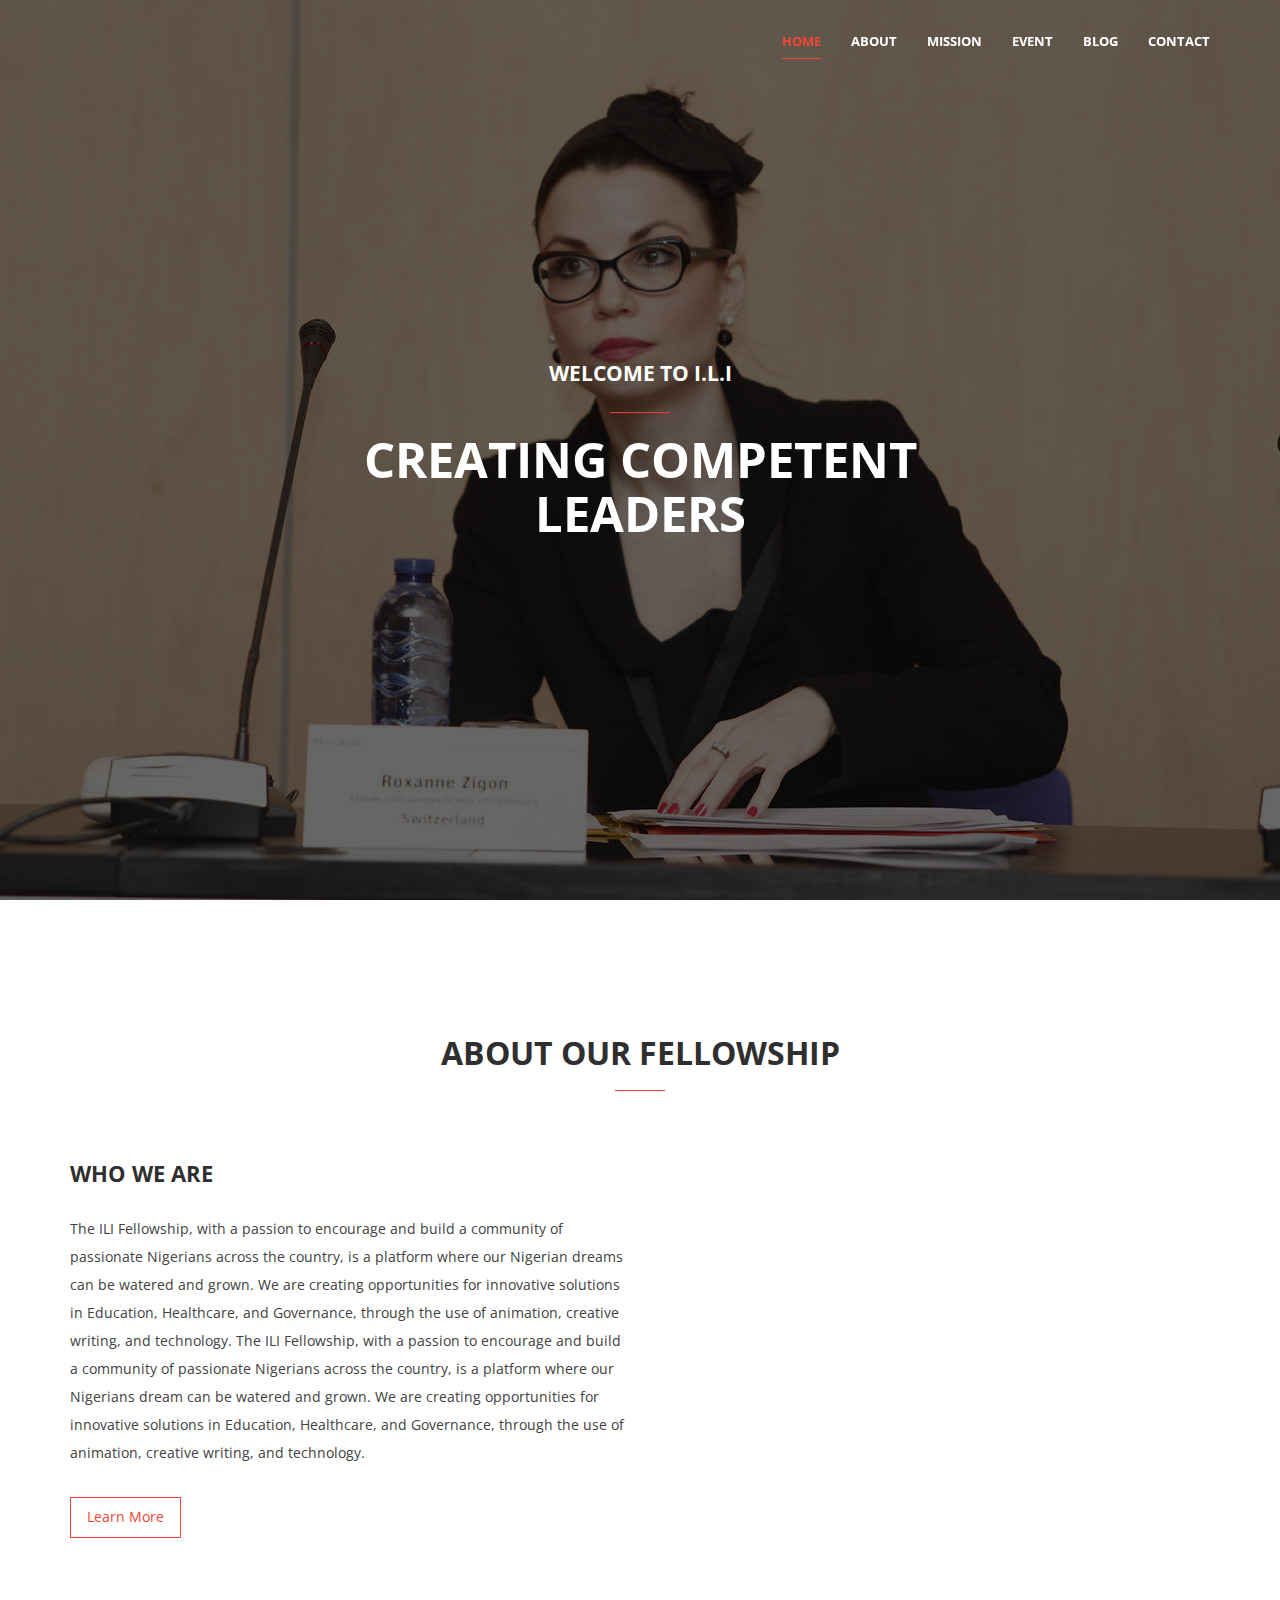
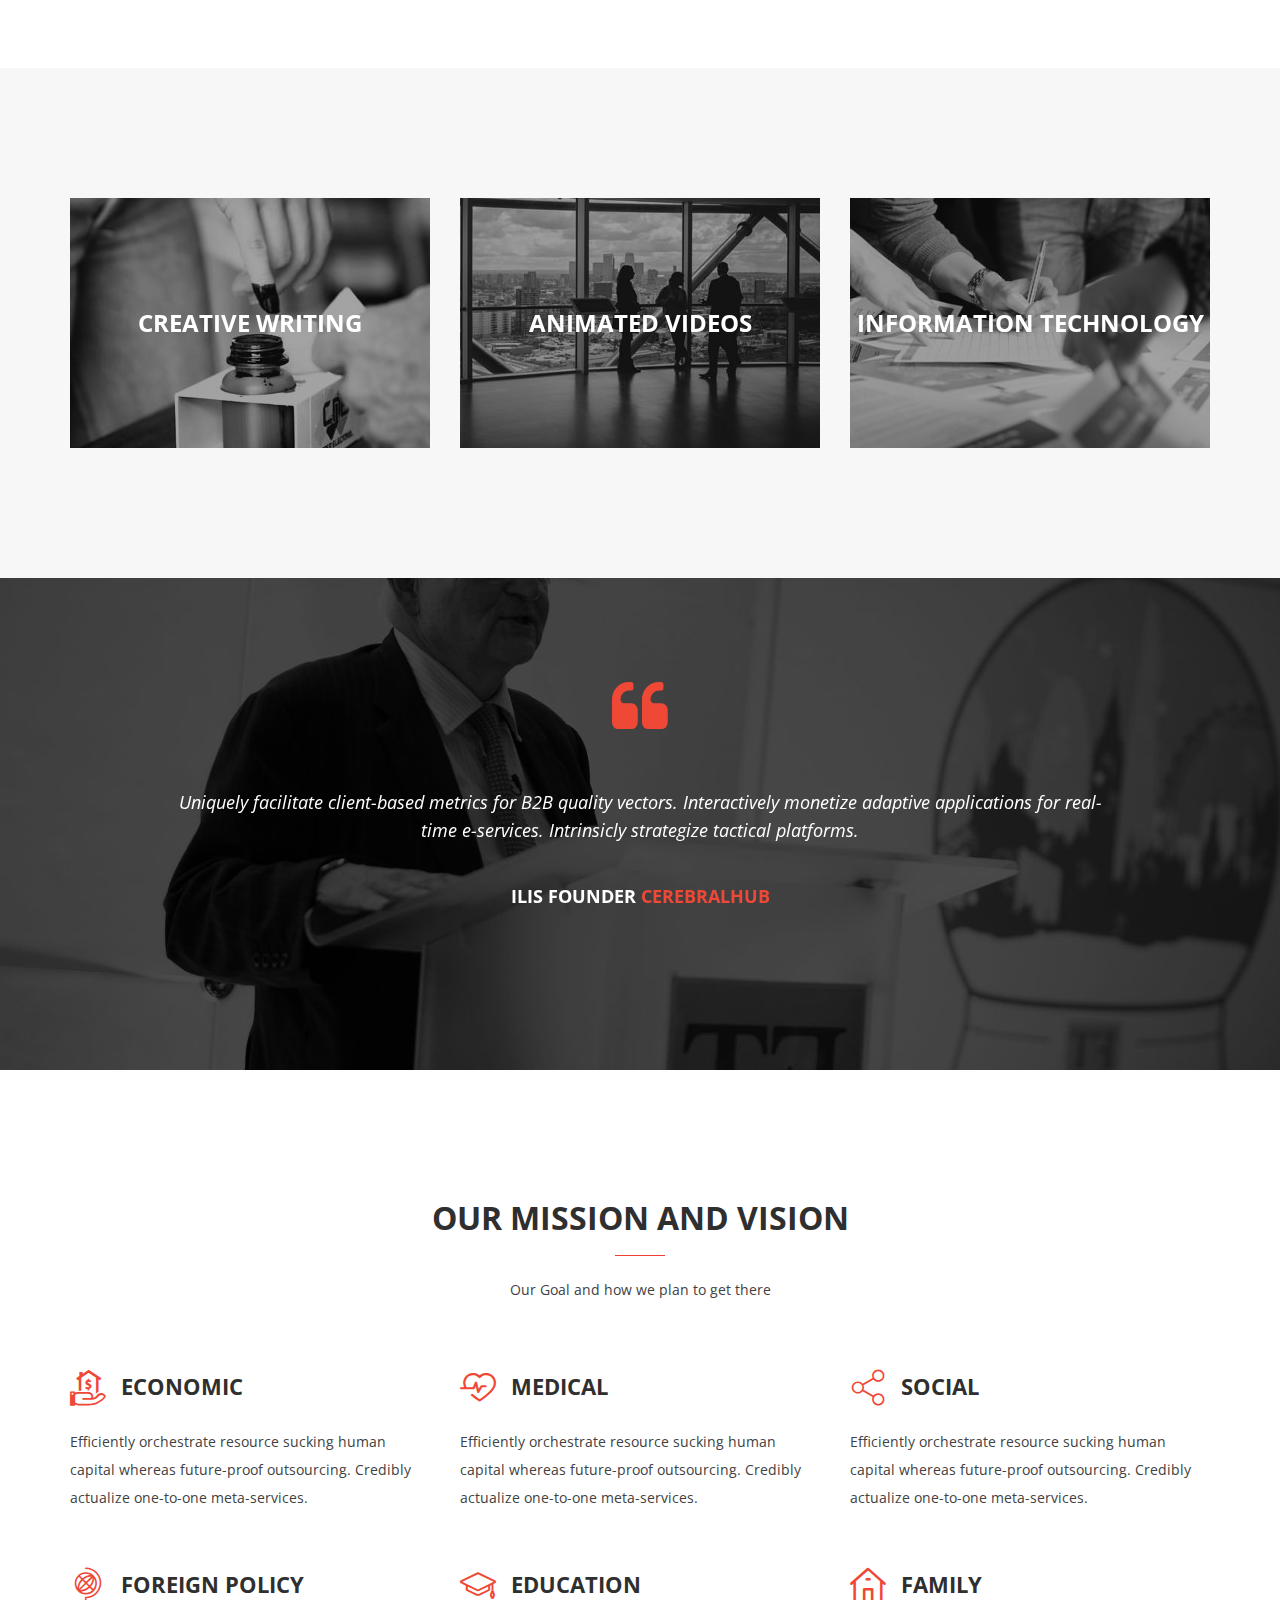
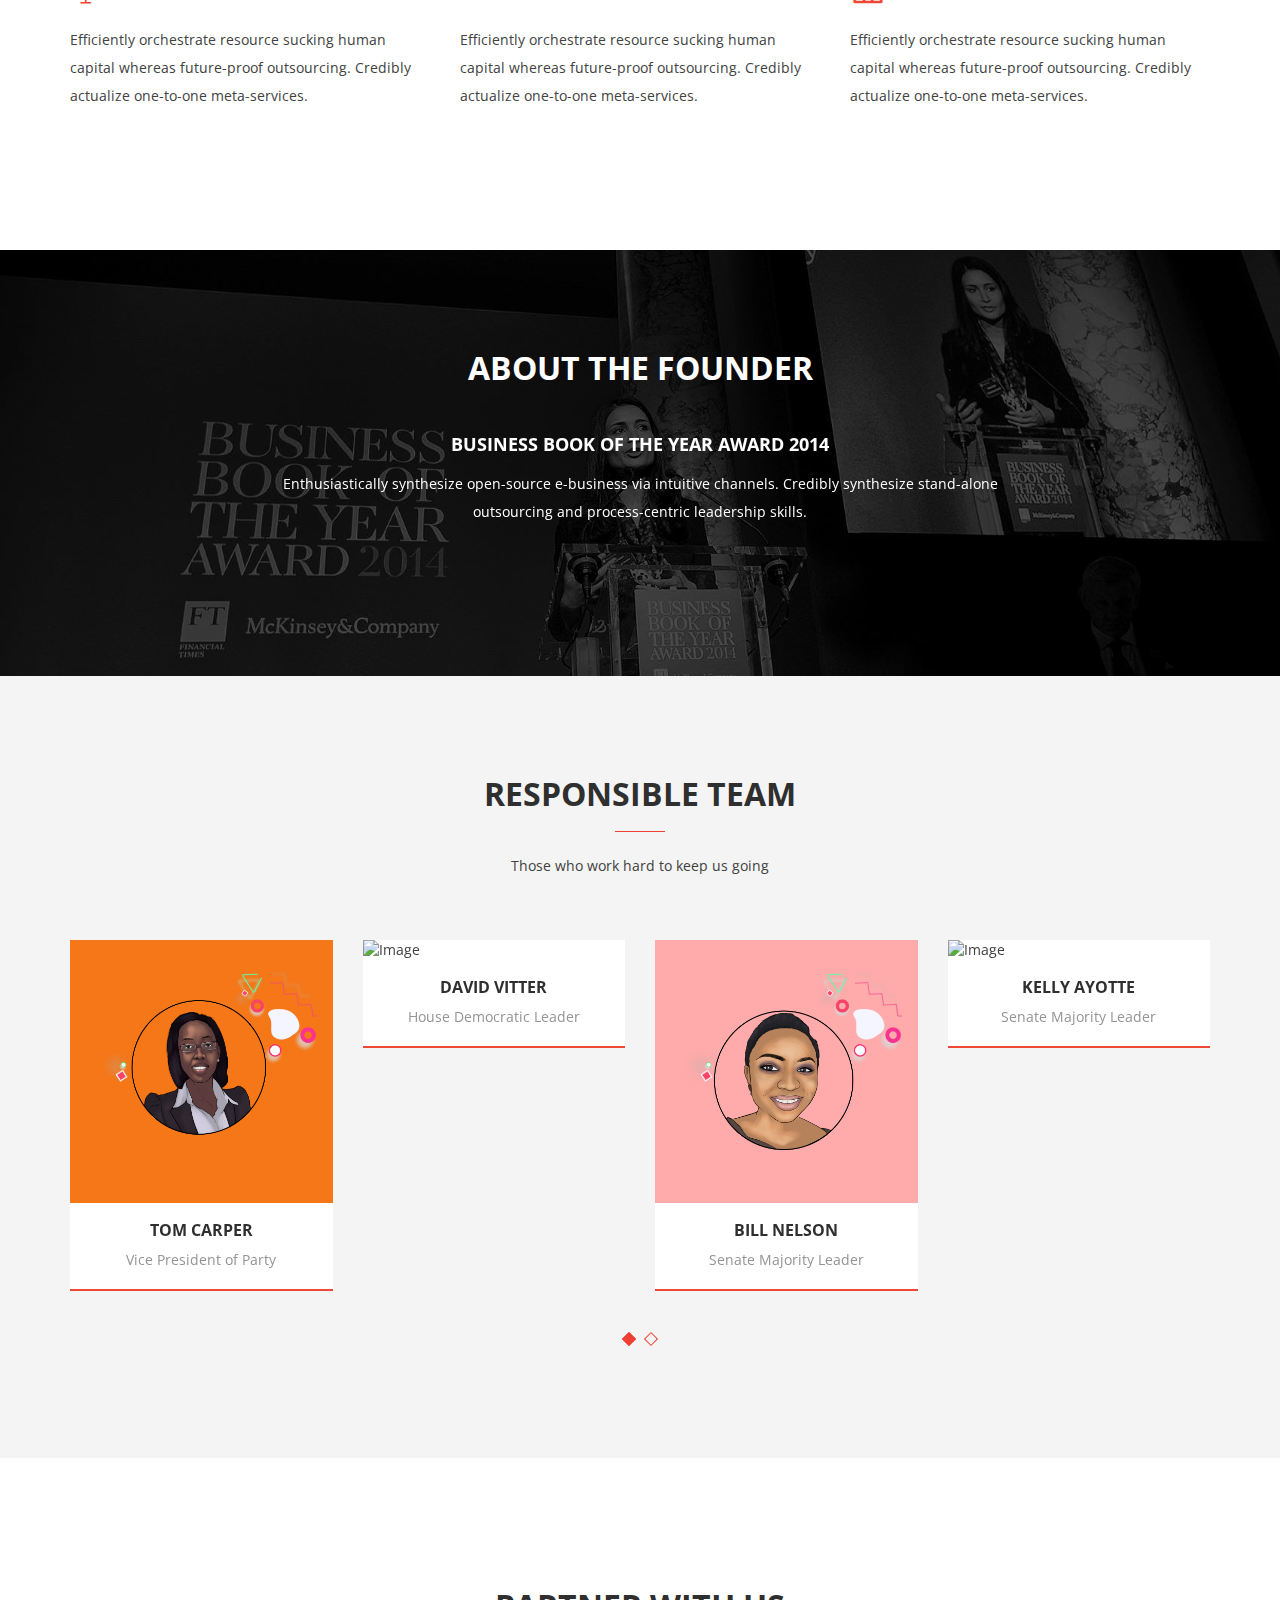
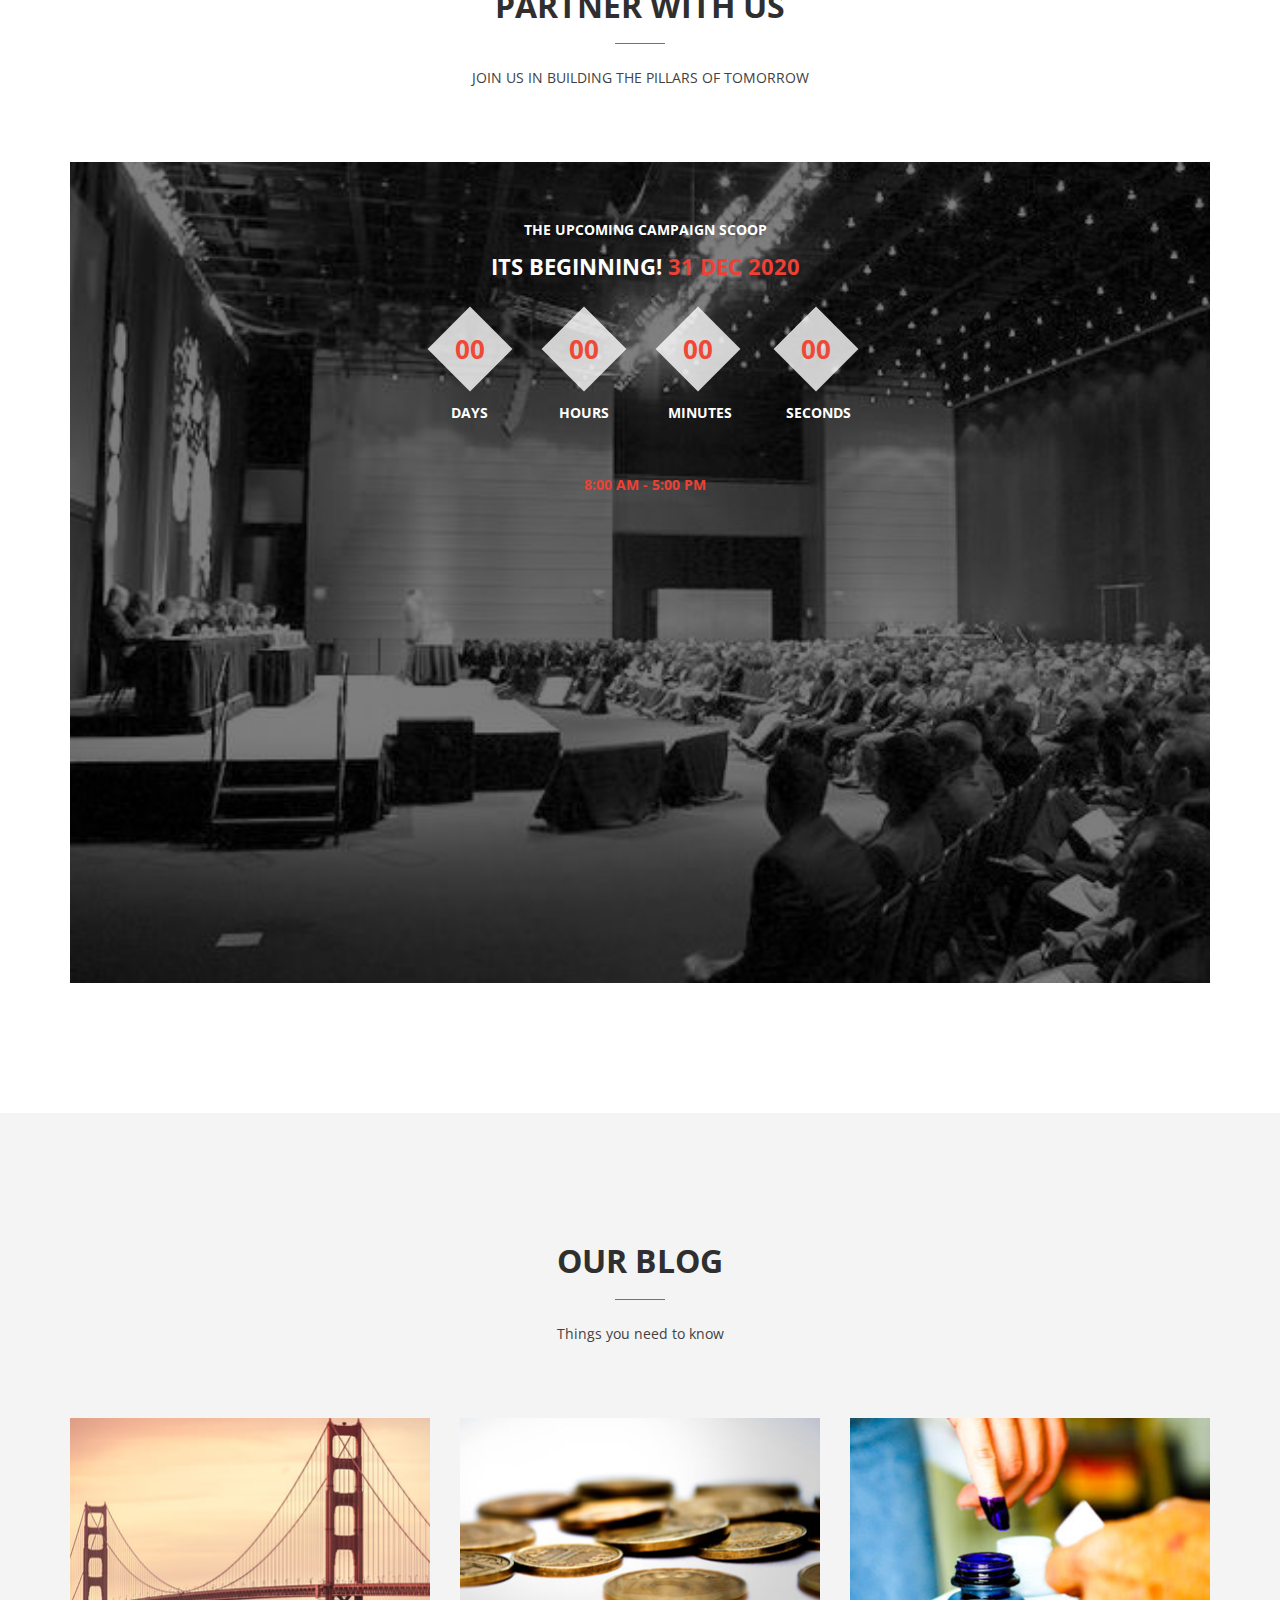
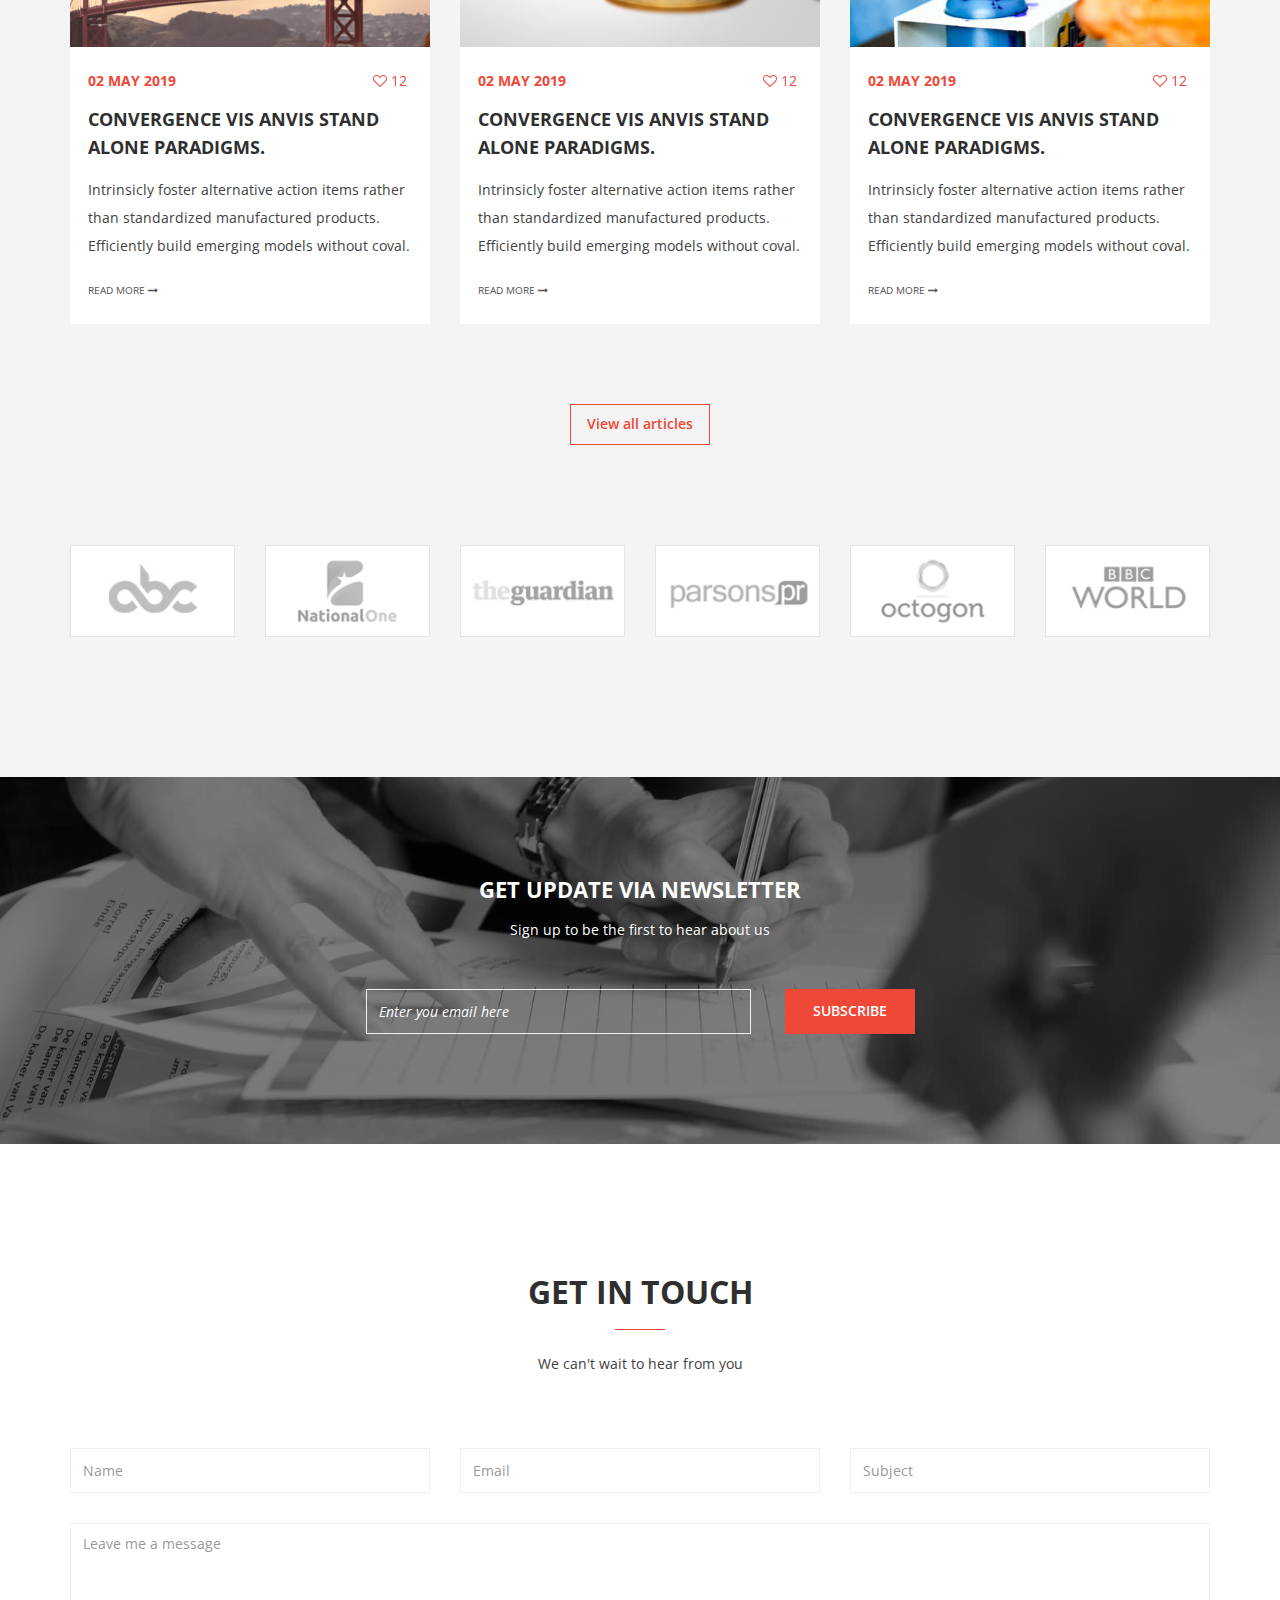
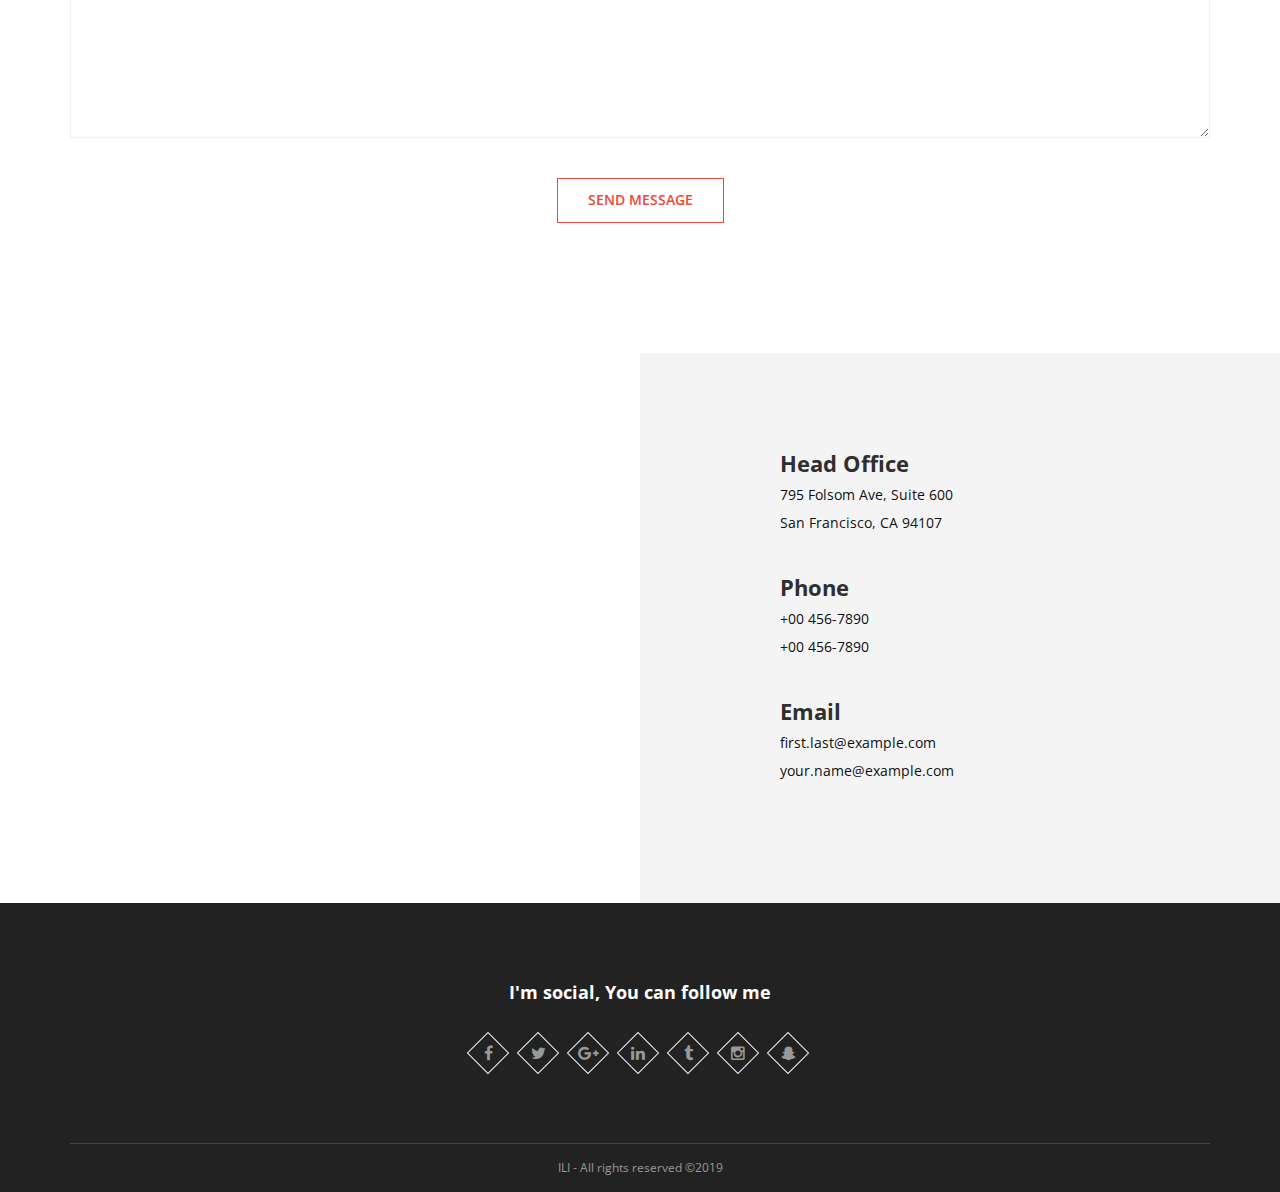
==== index.html @ 635f9554 "for real" ====
<!DOCTYPE html>
<html lang="en">


<meta http-equiv="content-type" content="text/html;charset=UTF-8" />


<head>
	<meta charset="utf-8">
	<meta http-equiv="X-UA-Compatible" content="IE=edge">
	<meta name="viewport" content="width=device-width, initial-scale=1">
	<meta name="description" content="Nominee is a unique and professionally done html template that will be suitable for any nonprofit organization, such as charity, political campaign etc">
	<meta name="keywords" content="biography, campaign, candidate, charity, debate, donations, democrat, donation, elections, events political, politician, republican, selections, volunteer, voters">
	<meta name="author" content="trendytheme.net">
	<title>ILI FELLOW</title>

	<link rel="shortcut icon" href="assets/images/ico/favicon.png">

	<link rel="apple-touch-icon-precomposed icon" sizes="144x144" href="assets/images/ico/apple-touch-icon-144-precomposed.png">
	<link rel="apple-touch-icon-precomposed icon" sizes="114x114" href="assets/images/ico/apple-touch-icon-114-precomposed.png">
	<link rel="apple-touch-icon-precomposed icon" sizes="72x72" href="assets/images/ico/apple-touch-icon-72-precomposed.png">
	<link rel="apple-touch-icon-precomposed icon" href="assets/images/ico/apple-touch-icon-57-precomposed.png">

	<link href="https://fonts.googleapis.com/css?family=Open+Sans:400italic,400,300,600,700" rel='stylesheet' type='text/css'>

	<link href="assets/fonts/fontAwesome/css/font-awesome.min.css" rel="stylesheet">

	<link href="assets/fonts/flaticon/flaticon.css" rel="stylesheet">

	<link href="assets/magnific/magnific-popup.css" rel="stylesheet">

	<link href="assets/owl.carousel/assets/owl.carousel.css" rel="stylesheet">
	<link href="assets/owl.carousel/assets/owl.theme.min.css" rel="stylesheet">

	<link href="assets/bootstrap/css/bootstrap.min.css" rel="stylesheet">

	<link href="assets/css/style.css" rel="stylesheet">
	<link href="assets/css/responsive.css" rel="stylesheet">


	<!--[if lt IE 9]>
      <script src="https://oss.maxcdn.com/html5shiv/3.7.2/html5shiv.min.js"></script>
      <script src="https://oss.maxcdn.com/respond/1.4.2/respond.min.js"></script>
    <![endif]-->
</head>

<body data-spy="scroll" data-target=".navbar-fixed-top">
	<nav class="navbar navbar-default navbar-fixed-top">
		<div class="container">

			<div class="navbar-header">
				<button type="button" class="navbar-toggle collapsed" data-toggle="collapse" data-target="#bs-example-navbar-collapse-1">
<span class="sr-only">Toggle navigation</span>
<span class="icon-bar"></span>
<span class="icon-bar"></span>
<span class="icon-bar"></span>
</button>
				<a class="navbar-brand" href="index.html"><img src="assets/" alt=""></a>
			</div>

			<div class="collapse navbar-collapse" id="bs-example-navbar-collapse-1">
				<ul class="nav navbar-nav navbar-right">
					<li class="active"><a class="page-scroll" href="#home">Home</a></li>
					<li><a class="page-scroll" href="#about">About</a></li>
					<li><a class="page-scroll" href="#mission">Mission</a></li>
<!--
					<li><a class="page-scroll" href="#story">Stories</a></li>
					<li><a class="page-scroll" href="#ability">Abilities</a></li>
-->
<!--					<li><a class="page-scroll" href="#reformation">Reformation</a></li>-->
					<li><a class="page-scroll" href="#event">Event</a></li>
					<li><a class="page-scroll" href="#press">Blog</a></li>
					<li><a class="page-scroll" href="#contact">Contact</a></li>
				</ul>
			</div>
		</div>
	</nav>
	<section id="home" class="home-section parallax-banner tt-fullHeight" data-stellar-background-ratio="0.2">
		<div class="intro">
			<span class="intro-sub">Welcome to<span class="clored-text"><span> I.L.I</span></span>
			</span>
			<hr class="colored">
			<h1>Creating Competent<br>leaders</h1>
		</div>
	</section>

	<section id="about" class="about-section">
		<div class="container">
			<div class="section-intro text-center">
				<h2>About Our Fellowship</h2>
				<hr class="colored">
			</div>
			<div class="row">
				<div class="col-md-6">
					<div class="profile-overview">
						<h3>Who We Are</h3>
						<p>The ILI Fellowship, with a passion to encourage and build a community of passionate Nigerians across the country, is a platform where our Nigerian dreams can be watered and grown. We are creating opportunities for innovative solutions in Education, Healthcare, and Governance, through the use of animation, creative writing, and technology. The ILI Fellowship, with a passion to encourage and build a community of passionate Nigerians across the country, is a platform where our Nigerians dream can be watered and grown. We are creating opportunities for innovative solutions in Education, Healthcare, and Governance, through the use of animation, creative writing, and technology.</p>
					</div>
					<div class="lodemore">
						<a href="#" class="btn btn-primary btn-lg">Learn More</a>
					</div>
				</div>
				<div class="col-md-6">
					<div class="video-wrap">
						<iframe src="https://player.vimeo.com/video/23534361?title=0&amp;byline=0&amp;portrait=0"></iframe>
					</div>
				</div>
			</div>
		</div>
	</section>


	<section class="spotlight-section">
		<div class="container">
			<div class="row">
				<div class="col-sm-6 col-md-4">
					<figure class="tt-effect">
						<img src="assets/images/promo/promo-bg-1.jpg" alt="Image">
						<figcaption>
							<h2>Creative Writing</h2>
							<div class="content">
								<p> Rapidiously integrate plug-and-play channels rather than cost effective ideas.</p>
								<a class="btn btn-default" href="#">Learn more</a>
							</div>
						</figcaption>
					</figure>
				</div>
				<div class="col-sm-6 col-md-4">
					<figure class="tt-effect">
						<img src="assets/images/promo/promo-bg-2.jpg" alt="Image">
						<figcaption>
							<h2>Animated Videos</h2>
							<div class="content">
								<p> Rapidiously integrate plug-and-play channels rather than cost effective ideas.</p>
								<a class="btn btn-default" href="#">Learn more</a>
							</div>
						</figcaption>
					</figure>
				</div>
				<div class="col-sm-6 col-md-4">
					<figure class="tt-effect">
						<img src="assets/images/promo/promo-bg-3.jpg" alt="Image">
						<figcaption>
							<h2>Information Technology</h2>
							<div class="content">
								<p> Rapidiously integrate plug-and-play channels rather than cost effective ideas.</p>
								<a class="btn btn-default" href="#">Learn more</a>
							</div>
						</figcaption>
					</figure>
				</div>
			</div>
		</div>
	</section>


	<section class="testimonial-section" data-stellar-background-ratio="0.5">
		<div class="testimonial-overlay">
			<div class="container">
				<div id="testimonialCarousel" class="carousel slide" data-ride="carousel">

					<div class="carousel-inner" role="listbox">
						<div class="item active">
							<div class="row">
								<div class="col-md-10 col-md-offset-1">
									<blockquote>
										<i class="fa fa-quote-left"></i>
										<p>Uniquely facilitate client-based metrics for B2B quality vectors. Interactively monetize adaptive applications for real-time e-services. Intrinsicly strategize tactical platforms.</p>
										<footer>ilis founder <cite title="Source Title">CEREBRALHUB</cite></footer>
									</blockquote>
								</div>
							</div>
						</div>
					</div>
				</div>
			</div>
		</div>
	</section>


	<section id="mission" class="mission-section">
		<div class="container">
			<div class="section-intro text-center">
				<h2>Our mission and vision </h2>
				<hr class="colored">
				<p>Our Goal and how we plan to get there</p>
			</div>
			<div class="row mb-50">
				<div class="col-sm-4">
					<div class="mission-promo clearfix">
						<i class="flaticon-house121"></i>
						<h3>Economic</h3>
						<p>Efficiently orchestrate resource sucking human capital whereas future-proof outsourcing. Credibly actualize one-to-one meta-services.</p>
					</div>
				</div>
				<div class="col-sm-4">
					<div class="mission-promo clearfix">
						<i class="flaticon-lifeline5"></i>
						<h3>Medical</h3>
						<p>Efficiently orchestrate resource sucking human capital whereas future-proof outsourcing. Credibly actualize one-to-one meta-services.</p>
					</div>
				</div>
				<div class="col-sm-4">
					<div class="mission-promo clearfix">
						<i class="flaticon-share11"></i>
						<h3>Social</h3>
						<p>Efficiently orchestrate resource sucking human capital whereas future-proof outsourcing. Credibly actualize one-to-one meta-services.</p>
					</div>
				</div>
			</div>
			<div class="row">
				<div class="col-sm-4">
					<div class="mission-promo clearfix">
						<i class="flaticon-earth206"></i>
						<h3>foreign policy</h3>
						<p>Efficiently orchestrate resource sucking human capital whereas future-proof outsourcing. Credibly actualize one-to-one meta-services.</p>
					</div>
				</div>
				<div class="col-sm-4">
					<div class="mission-promo clearfix">
						<i class="flaticon-graduate37"></i>
						<h3>education</h3>
						<p>Efficiently orchestrate resource sucking human capital whereas future-proof outsourcing. Credibly actualize one-to-one meta-services.</p>
					</div>
				</div>
				<div class="col-sm-4">
					<div class="mission-promo clearfix">
						<i class="flaticon-home166"></i>
						<h3>family</h3>
						<p>Efficiently orchestrate resource sucking human capital whereas future-proof outsourcing. Credibly actualize one-to-one meta-services.</p>
					</div>
				</div>
			</div>
		</div>
	</section>


<!--
	<section class="fact-section" data-stellar-background-ratio="0.5">
		<div class="fact-overlay">
			<div class="container">
				<div class="row text-center">
					<div class="col-xs-6 col-sm-3 counter-wrapper">
						<span class="icon"><i class="flaticon-businessman20"></i></span>
						<span class="timer">6611</span>
						<span class="description">volontaires</span>
					</div>
					<div class="col-xs-6 col-sm-3 counter-wrapper">
						<span class="icon"><i class="flaticon-hand132"></i></span>
						<span class="timer">2115</span>
						<span class="description">Donators</span>
					</div>
					<div class="col-xs-6 col-sm-3 counter-wrapper">
						<span class="icon"><i class="flaticon-male75"></i></span>
						<span class="timer">151</span>
						<span class="description">members</span>
					</div>
					<div class="col-xs-6 col-sm-3 counter-wrapper">
						<span class="icon"><i class="flaticon-record10"></i></span>
						<span class="timer">1611</span>
						<span class="description">campaigns</span>
					</div>
				</div>
			</div>
		</div>
	</section>
-->

<!--

	<section id="story" class="story-section">
		<div class="container">
			<div class="section-intro text-center">
				<h2>A little story</h2>
				<hr class="colored">
				<p>Collaboratively disseminate wireless innovation with standards compliant e-business.<br> Phosfluorescently expedite functional products via premium action items.</p>
			</div>
			<div class="row">
				<div class="col-md-12">
					<ul class="timeline">
						<li>
							<div class="posted-date">
								<span class="month">2010</span>
							</div>
							<div class="timeline-panel">
								<div class="timeline-content">
									<div class="timeline-heading">
										<h3><a href="#">Creating the party's brand</a></h3>
									</div>
									<div class="timeline-body">
										<p>Collaboratively transition 24/7 data after high-payoff opportunities Seamlessly streamline flexible innovation whereas functional</p>
										<a href="#" class="readmore">Learn more <i class="fa fa-long-arrow-right"></i></a>
									</div>
								</div>
							</div>
						</li>
						<li class="timeline-inverted">
							<div class="posted-date">
								<span class="month">2011</span>
							</div>
							<div class="timeline-panel">
								<div class="timeline-content">
									<div class="timeline-heading">
										<h3><a href="#">registering political party</a></h3>
									</div>
									<div class="timeline-body">
										<p>Collaboratively transition 24/7 data after high-payoff opportunities Seamlessly streamline flexible innovation whereas functional</p>
										<a href="#" class="readmore">Learn more <i class="fa fa-long-arrow-right"></i></a>
									</div>
								</div>
							</div>
						</li>
						<li>
							<div class="posted-date">
								<span class="month">2012</span>
							</div>
							<div class="timeline-panel">
								<div class="timeline-content">
									<div class="timeline-heading">
										<h3><a href="#">Making a better manifesto</a></h3>
									</div>
									<div class="timeline-body">
										<p>Collaboratively transition 24/7 data after high-payoff opportunities Seamlessly streamline flexible innovation whereas functional</p>
										<a href="#" class="readmore">Learn more <i class="fa fa-long-arrow-right"></i></a>
									</div>
								</div>
							</div>
						</li>
						<li class="timeline-inverted">
							<div class="posted-date">
								<span class="month">2013</span>
							</div>
							<div class="timeline-panel">
								<div class="timeline-content">
									<div class="timeline-heading">
										<h3><a href="#">joining Electoral Commission</a></h3>
									</div>
									<div class="timeline-body">
										<p>Collaboratively transition 24/7 data after high-payoff opportunities Seamlessly streamline flexible innovation whereas functional</p>
										<a href="#" class="readmore">Learn more <i class="fa fa-long-arrow-right"></i></a>
									</div>
								</div>
							</div>
						</li>
						<li>
							<div class="posted-date">
								<span class="month">2014</span>
							</div>
							<div class="timeline-panel">
								<div class="timeline-content">
									<div class="timeline-heading">
										<h3><a href="#">Leading the party</a></h3>
									</div>
									<div class="timeline-body">
										<p>Collaboratively transition 24/7 data after high-payoff opportunities Seamlessly streamline flexible innovation whereas functional</p>
										<a href="#" class="readmore">Learn more <i class="fa fa-long-arrow-right"></i></a>
									</div>
								</div>
							</div>
						</li>
					</ul>
				</div>
			</div>
		</div>
	</section>
-->


	<section class="achievement-section text-center" data-stellar-background-ratio="0.5">
		<div class="achievement-overlay">
			<div class="container">
				<h2>About the founder</h2>
				<div id="achievementCarousel" class="carousel slide" data-ride="carousel">



					<div class="carousel-inner" role="listbox">
						<div class="item active">
							<div class="row">
								<div class="col-md-8 col-md-offset-2">
<!--									<i class="flaticon-medal47"></i>-->
									<h3>business book of the year award <span>2014</span></h3>
									<p>Enthusiastically synthesize open-source e-business via intuitive channels. Credibly synthesize stand-alone outsourcing and process-centric leadership skills.</p>
								</div>
							</div>
						</div>
					</div>
				</div>
			</div>
		</div>
	</section>


<!--
	<section id="ability" class="abilities-section">
		<div class="container">
			<div class="section-intro text-center">
				<h2>My abilities</h2>
				<hr class="colored">
				<p>Collaboratively disseminate wireless innovation with standards compliant e-business.<br> Phosfluorescently expedite functional products via premium action items.</p>
			</div>
			<div class="abilities-tab" role="tabpanel">

				<ul id="abilitiesTab" class="nav nav-tabs nav-justified" role="tablist">
					<li role="presentation"><a href="#tabOne" aria-controls="tabOne" role="tab" data-toggle="tab">Serving a Higher Cause</a></li>
					<li role="presentation" class="active"><a href="#tabTwo" aria-controls="tabTwo" role="tab" data-toggle="tab">Sincerity and Conviction</a></li>
					<li role="presentation"><a href="#tabThree" aria-controls="tabThree" role="tab" data-toggle="tab">Political courage</a></li>
					<li role="presentation"><a href="#tabFour" aria-controls="tabFour" role="tab" data-toggle="tab">good communication skills</a></li>
				</ul>

				<div class="tab-content">
					<div role="tabpanel" class="tab-pane fade" id="tabOne">
						<div class="row">
							<div class="col-md-6">
								<img class="img-responsive" src="assets/images/tab/tab-1.jpg" alt="">
							</div>
							<div class="col-md-6">
								<p>All these men were men of conviction. They deeply believed in what they were doing and put their reputations and their very lives on the line. This conviction communicates itself intuitively. Anyone watching, listening or even simply reading the text of rally and stump speeches can feel the energy and sincerity of their beliefs reaching out across the arc of time. These were charismatic men, each in their own way, was fascinating to observe and to engage.</p>
								<div class="special-skills">
									<div class="skill-progress">
										<span class="skill-title">Serving</span>
										<div class="progress">
											<div class="progress-bar six-sec-ease-in-out" role="progressbar" aria-valuenow="95" aria-valuemin="0" aria-valuemax="100"><span> 95%</span>
											</div>
										</div>
									</div>
									<div class="skill-progress">
										<span class="skill-title">Conviction</span>
										<div class="progress">
											<div class="progress-bar six-sec-ease-in-out" role="progressbar" aria-valuenow="90" aria-valuemin="0" aria-valuemax="100"><span> 90%</span>
											</div>
										</div>
									</div>
								</div>
							</div>
						</div>
					</div>
					<div role="tabpanel" class="tab-pane fade in active" id="tabTwo">
						<div class="row">
							<div class="col-md-6 col-md-push-6">
								<img class="img-responsive" src="assets/images/tab/tab-2.jpg" alt="">
							</div>
							<div class="col-md-6 col-md-pull-6">
								<p>All these men were men of conviction. They deeply believed in what they were doing and put their reputations and their very lives on the line. This conviction communicates itself intuitively. Anyone watching, listening or even simply reading the text of rally and stump speeches can feel the energy and sincerity of their beliefs reaching out across the arc of time. These were charismatic men, each in their own way, was fascinating to observe and to engage.</p>
								<div class="special-skills">
									<div class="skill-progress">
										<span class="skill-title">Sincerity</span>
										<div class="progress">
											<div class="progress-bar six-sec-ease-in-out" role="progressbar" aria-valuenow="95" aria-valuemin="0" aria-valuemax="100"><span> 95%</span>
											</div>
										</div>
									</div>
									<div class="skill-progress">
										<span class="skill-title">Conviction</span>
										<div class="progress">
											<div class="progress-bar six-sec-ease-in-out" role="progressbar" aria-valuenow="90" aria-valuemin="0" aria-valuemax="100"><span> 90%</span>
											</div>
										</div>
									</div>
								</div>
							</div>
						</div>
					</div>
					<div role="tabpanel" class="tab-pane fade" id="tabThree">
						<div class="row">
							<div class="col-md-6">
								<img class="img-responsive" src="assets/images/tab/tab-3.jpg" alt="">
							</div>
							<div class="col-md-6">
								<p>All these men were men of conviction. They deeply believed in what they were doing and put their reputations and their very lives on the line. This conviction communicates itself intuitively. Anyone watching, listening or even simply reading the text of rally and stump speeches can feel the energy and sincerity of their beliefs reaching out across the arc of time. These were charismatic men, each in their own way, was fascinating to observe and to engage.</p>
								<div class="special-skills">
									<div class="skill-progress">
										<span class="skill-title">Courage</span>
										<div class="progress">
											<div class="progress-bar six-sec-ease-in-out" role="progressbar" aria-valuenow="95" aria-valuemin="0" aria-valuemax="100"><span> 95%</span>
											</div>
										</div>
									</div>
									<div class="skill-progress">
										<span class="skill-title">Conviction</span>
										<div class="progress">
											<div class="progress-bar six-sec-ease-in-out" role="progressbar" aria-valuenow="90" aria-valuemin="0" aria-valuemax="100"><span> 90%</span>
											</div>
										</div>
									</div>
								</div>
							</div>
						</div>
					</div>
					<div role="tabpanel" class="tab-pane fade" id="tabFour">
						<div class="row">
							<div class="col-md-6 col-md-push-6">
								<img class="img-responsive" src="assets/images/tab/tab-4.jpg" alt="">
							</div>
							<div class="col-md-6 col-md-pull-6">
								<p>All these men were men of conviction. They deeply believed in what they were doing and put their reputations and their very lives on the line. This conviction communicates itself intuitively. Anyone watching, listening or even simply reading the text of rally and stump speeches can feel the energy and sincerity of their beliefs reaching out across the arc of time. These were charismatic men, each in their own way, was fascinating to observe and to engage.</p>
								<div class="special-skills">
									<div class="skill-progress">
										<span class="skill-title">Serving</span>
										<div class="progress">
											<div class="progress-bar six-sec-ease-in-out" role="progressbar" aria-valuenow="95" aria-valuemin="0" aria-valuemax="100"><span> 95%</span>
											</div>
										</div>
									</div>
									<div class="skill-progress">
										<span class="skill-title">Conviction</span>
										<div class="progress">
											<div class="progress-bar six-sec-ease-in-out" role="progressbar" aria-valuenow="90" aria-valuemin="0" aria-valuemax="100"><span> 90%</span>
											</div>
										</div>
									</div>
								</div>
							</div>
						</div>
					</div>
				</div>
			</div>
		</div>
	</section>
-->


<!--
	<section class="twitter-section">
		<div class="container-fluid">
			<div class="row">
				<div class="col-md-8 no-padding">
					<div class="twitter-feed text-center" data-stellar-background-ratio="0.5">
						<div class="tt-overlay">
							<i class="fa fa-twitter"></i>
							<div id="trendyTwitterFeed">
								<div class="twitter-widget"></div>

							</div>
						</div>
					</div>
				</div>
				<div class="col-md-4 no-padding">
					<div class="social-counter">
						<div class="twitter-api clearfix">
							<div class="icon">
								<a href="#"><i class="fa fa-twitter"></i></a>
							</div>
							<div class="counter">
								<span class="timer">84244</span>
								<span class="title">Follower</span>
							</div>
						</div>
						<div class="facebook-api clearfix">
							<div class="icon">
								<a href="#"><i class="fa fa-facebook"></i></a>
							</div>
							<div class="counter">
								<span class="timer">4964</span>
								<span class="title">Friends</span>
							</div>
						</div>
						<div class="google-api clearfix">
							<div class="icon">
								<a href="#"><i class="fa fa-google-plus"></i></a>
							</div>
							<div class="counter">
								<span class="timer">54654</span>
								<span class="title">Circle</span>
							</div>
						</div>
					</div>
				</div>
			</div>
		</div>
	</section>
-->


<!--
	<section id="reformation" class="reformation-section">
		<div class="container-fluid no-padding">
			<div class="section-intro text-center">
				<h2>Reformation</h2>
				<hr class="colored">
				<p>Collaboratively disseminate wireless innovation with standards compliant e-business.<br> Phosfluorescently expedite functional products via premium action items.</p>
			</div>
			<div class="portfolio-filter clearfix text-center">
				<ul id="filter">
					<li><a class="active" data-group="all">All</a></li>
					<li><a data-group="education">Education</a></li>
					<li><a data-group="social">Social</a></li>
					<li><a data-group="foreign">Foreign</a></li>
					<li><a data-group="economic">Economic</a></li>
					<li><a data-group="family">Family</a></li>
				</ul>
			</div>
			<div class="row">
				<div id="gridWrapper">
					<div class="col-xs-12 col-sm-6 col-md-4 col-lg-3 portfolio-wrapper portfoli-padding" data-groups='["all", "economic", "foreign"]'>
						<figure class="tt-effect">
							<img src="assets/images/portfolio/portfolio-1.jpg" alt="">
							<figcaption>
								<div class="content">
									<div class="links">
										<a class="image-link" href="assets/images/portfolio/portfolio-large-2.jpg"><i class="fa fa-search-plus"></i></a>
										<a href="#" target="_blank"><i class="fa fa-link"></i></a>
									</div>
									<p>Rapidiously integrate plug-and-play channels rather than cost effective ideas.</p>
								</div>
							</figcaption>
						</figure>
					</div>
					<div class="col-xs-12 col-sm-6 col-md-4 col-lg-3 portfolio-wrapper portfoli-padding" data-groups='["all", "economic", "social"]'>
						<figure class="tt-effect">
							<img src="assets/images/portfolio/portfolio-2.jpg" alt="">
							<figcaption>
								<div class="content">
									<div class="links">
										<a class="image-link" href="assets/images/portfolio/portfolio-large-2.jpg"><i class="fa fa-search-plus"></i></a>
										<a href="#" target="_blank"><i class="fa fa-link"></i></a>
									</div>
									<p>Rapidiously integrate plug-and-play channels rather than cost effective ideas.</p>
								</div>
							</figcaption>
						</figure>
					</div>
					<div class="col-xs-12 col-sm-6 col-md-4 col-lg-3 portfolio-wrapper portfoli-padding" data-groups='["all", "foreign", "education"]'>
						<figure class="tt-effect">
							<img src="assets/images/portfolio/portfolio-3.jpg" alt="">
							<figcaption>
								<div class="content">
									<div class="links">
										<a class="image-link" href="assets/images/portfolio/portfolio-large-3.jpg"><i class="fa fa-search-plus"></i></a>
										<a href="#" target="_blank"><i class="fa fa-link"></i></a>
									</div>
									<p>Rapidiously integrate plug-and-play channels rather than cost effective ideas.</p>
								</div>
							</figcaption>
						</figure>
					</div>
					<div class="col-xs-12 col-sm-6 col-md-4 col-lg-3 portfolio-wrapper portfoli-padding" data-groups='["all", "economic", "social", "family"]'>
						<figure class="tt-effect">
							<img src="assets/images/portfolio/portfolio-4.jpg" alt="">
							<figcaption>
								<div class="content">
									<div class="links">
										<a class="image-link" href="assets/images/portfolio/portfolio-large-4.jpg"><i class="fa fa-search-plus"></i></a>
										<a href="#" target="_blank"><i class="fa fa-link"></i></a>
									</div>
									<p>Rapidiously integrate plug-and-play channels rather than cost effective ideas.</p>
								</div>
							</figcaption>
						</figure>
					</div>
					<div class="col-xs-12 col-sm-6 col-md-4 col-lg-3 portfolio-wrapper portfoli-padding" data-groups='["all", "economic", "education", "social"]'>
						<figure class="tt-effect">
							<img src="assets/images/portfolio/portfolio-5.jpg" alt="">
							<figcaption>
								<div class="content">
									<div class="links">
										<a class="image-link" href="assets/images/portfolio/portfolio-large-7.jpg"><i class="fa fa-search-plus"></i></a>
										<a href="#" target="_blank"><i class="fa fa-link"></i></a>
									</div>
									<p>Rapidiously integrate plug-and-play channels rather than cost effective ideas.</p>
								</div>
							</figcaption>
						</figure>
					</div>
					<div class="col-xs-12 col-sm-6 col-md-4 col-lg-3 portfolio-wrapper portfoli-padding" data-groups='["all", "economic", "education"]'>
						<figure class="tt-effect">
							<img src="assets/images/portfolio/portfolio-6.jpg" alt="">
							<figcaption>
								<div class="content">
									<div class="links">
										<a class="image-link" href="assets/images/portfolio/portfolio-large-2.jpg"><i class="fa fa-search-plus"></i></a>
										<a href="#" target="_blank"><i class="fa fa-link"></i></a>
									</div>
									<p>Rapidiously integrate plug-and-play channels rather than cost effective ideas.</p>
								</div>
							</figcaption>
						</figure>
					</div>
					<div class="col-xs-12 col-sm-6 col-md-4 col-lg-3 portfolio-wrapper portfoli-padding" data-groups='["all", "foreign", "family", "social"]'>
						<figure class="tt-effect">
							<img src="assets/images/portfolio/portfolio-7.jpg" alt="">
							<figcaption>
								<div class="content">
									<div class="links">
										<a class="image-link" href="assets/images/portfolio/portfolio-large-7.jpg"><i class="fa fa-search-plus"></i></a>
										<a href="#" target="_blank"><i class="fa fa-link"></i></a>
									</div>
									<p>Rapidiously integrate plug-and-play channels rather than cost effective ideas.</p>
								</div>
							</figcaption>
						</figure>
					</div>
					<div class="col-xs-12 col-sm-6 col-md-4 col-lg-3 portfolio-wrapper portfoli-padding" data-groups='["all", "economic", "education"]'>
						<figure class="tt-effect">
							<img src="assets/images/portfolio/portfolio-8.jpg" alt="">
							<figcaption>
								<div class="content">
									<div class="links">
										<a class="image-link" href="assets/images/portfolio/portfolio-large-3.jpg"><i class="fa fa-search-plus"></i></a>
										<a href="#" target="_blank"><i class="fa fa-link"></i></a>
									</div>
									<p>Rapidiously integrate plug-and-play channels rather than cost effective ideas.</p>
								</div>
							</figcaption>
						</figure>

					</div>
				</div>
			</div>
			<div class="text-center lodemore">
				<a href="#" class="btn btn-primary btn-lg">More Reformation</a>
			</div>
		</div>
	</section>

-->

	<section id="team" class="team-section">
		<div class="container">
			<div class="section-intro text-center">
				<h2>Responsible team</h2>
				<hr class="colored">
				<p>Those who work hard to keep us going</p>
			</div>
			<div class="team-carousel">
				<figure class="thumbnail">
					<div class="thumb-wrapper">
						<img src="assets/images/team/team-1.jpg" class="img-responsive" alt="Image">
						<div class="team-social">
							<a class="top" href="#"><i class="fa fa-facebook"></i></a>
							<a class="left" href="#"><i class="fa fa-twitter"></i></a>
							<a class="right" href="#"><i class="fa fa-google-plus"></i></a>
							<a class="bottom" href="#"><i class="fa fa-linkedin"></i></a>
						</div>
					</div>
					<figcaption class="caption text-center">
						<h3>Tom Carper</h3>
						<p>Vice President of Party</p>
					</figcaption>
				</figure>
				<figure class="thumbnail">
					<div class="thumb-wrapper">
						<img src="assets/images/team/team-2.jpg" class="img-responsive" alt="Image">
						<div class="team-social">
							<a class="top" href="#"><i class="fa fa-facebook"></i></a>
							<a class="left" href="#"><i class="fa fa-twitter"></i></a>
							<a class="right" href="#"><i class="fa fa-google-plus"></i></a>
							<a class="bottom" href="#"><i class="fa fa-linkedin"></i></a>
						</div>
					</div>
					<figcaption class="caption text-center">
						<h3>David Vitter</h3>
						<p>House Democratic Leader</p>
					</figcaption>
				</figure>
				<figure class="thumbnail">
					<div class="thumb-wrapper">
						<img src="assets/images/team/team-3.jpg" class="img-responsive" alt="Image">
						<div class="team-social">
							<a class="top" href="#"><i class="fa fa-facebook"></i></a>
							<a class="left" href="#"><i class="fa fa-twitter"></i></a>
							<a class="right" href="#"><i class="fa fa-google-plus"></i></a>
							<a class="bottom" href="#"><i class="fa fa-linkedin"></i></a>
						</div>
					</div>
					<figcaption class="caption text-center">
						<h3>Bill Nelson</h3>
						<p>Senate Majority Leader</p>
					</figcaption>
				</figure>
				<figure class="thumbnail">
					<div class="thumb-wrapper">
						<img src="assets/images/team/team-4.jpg" class="img-responsive" alt="Image">
						<div class="team-social">
							<a class="top" href="#"><i class="fa fa-facebook"></i></a>
							<a class="left" href="#"><i class="fa fa-twitter"></i></a>
							<a class="right" href="#"><i class="fa fa-google-plus"></i></a>
							<a class="bottom" href="#"><i class="fa fa-linkedin"></i></a>
						</div>
					</div>
					<figcaption class="caption text-center">
						<h3>Kelly Ayotte</h3>
						<p>Senate Majority Leader</p>
					</figcaption>
				</figure>
				<figure class="thumbnail">
					<div class="thumb-wrapper">
						<img src="assets/images/team/team-1.jpg" class="img-responsive" alt="Image">
						<div class="team-social">
							<a class="top" href="#"><i class="fa fa-facebook"></i></a>
							<a class="left" href="#"><i class="fa fa-twitter"></i></a>
							<a class="right" href="#"><i class="fa fa-google-plus"></i></a>
							<a class="bottom" href="#"><i class="fa fa-linkedin"></i></a>
						</div>
					</div>
					<figcaption class="caption text-center">
						<h3>Tom Carper</h3>
						<p>Vice President of Party</p>
					</figcaption>
				</figure>
				<figure class="thumbnail">
					<div class="thumb-wrapper">
						<img src="assets/images/team/team-2.jpg" class="img-responsive" alt="Image">
						<div class="team-social">
							<a class="top" href="#"><i class="fa fa-facebook"></i></a>
							<a class="left" href="#"><i class="fa fa-twitter"></i></a>
							<a class="right" href="#"><i class="fa fa-google-plus"></i></a>
							<a class="bottom" href="#"><i class="fa fa-linkedin"></i></a>
						</div>
					</div>
					<figcaption class="caption text-center">
						<h3>David Vitter</h3>
						<p>Vice President of Party</p>
					</figcaption>
				</figure>
				<figure class="thumbnail">
					<div class="thumb-wrapper">
						<img src="assets/images/team/team-3.jpg" class="img-responsive" alt="Image">
						<div class="team-social">
							<a class="top" href="#"><i class="fa fa-facebook"></i></a>
							<a class="left" href="#"><i class="fa fa-twitter"></i></a>
							<a class="right" href="#"><i class="fa fa-google-plus"></i></a>
							<a class="bottom" href="#"><i class="fa fa-linkedin"></i></a>
						</div>
					</div>
					<figcaption class="caption text-center">
						<h3>Bill Nelson</h3>
						<p>Vice President of Party</p>
					</figcaption>
				</figure>
				<figure class="thumbnail">
					<div class="thumb-wrapper">
						<img src="assets/images/team/team-4.jpg" class="img-responsive" alt="Image">
						<div class="team-social">
							<a class="top" href="#"><i class="fa fa-facebook"></i></a>
							<a class="left" href="#"><i class="fa fa-twitter"></i></a>
							<a class="right" href="#"><i class="fa fa-google-plus"></i></a>
							<a class="bottom" href="#"><i class="fa fa-linkedin"></i></a>
						</div>
					</div>
					<figcaption class="caption text-center">
						<h3>Kelly Ayotte</h3>
						<p>Vice President of Party</p>
					</figcaption>
				</figure>
			</div>
		</div>
	</section>


<!--
	<section class="volunteer-section text-center" data-stellar-background-ratio="0.5">
		<div class="tt-overlay">
			<div class="container">
				<div class="row">
					<div class="col-md-8 col-md-offset-2">
						<h2>Join the volunteers!</h2>
						<p>Conveniently disseminate quality niche markets after just in time results. Seamlessly exploit synergistic technologies whereas customer directed "outside the box" thinking. Conveniently revolutionize resource sucking schemas vis-a-vis equity invested sources. technologies whereas customer directed invested sources.</p>
						<a href="#" class="btn btn-default">Join Now!</a>
					</div>
				</div>
			</div>
		</div>
	</section>
-->


	<section id="event" class="campaign-section">
		<div class="container">
			<div class="section-intro text-center">
				<h2>Partner with Us</h2>
				<hr class="colored">
				<p>JOIN US IN BUILDING THE PILLARS OF TOMORROW</p>
			</div>
			<div class="row">
				<div class="col-sm-12 col-md-12">
					<div class="upcoming-campaign">
						<img src="assets/images/campaign/countdown-bg.jpg" class="img-responsive" alt="Image">
						<div class="campaign-scoop">
							<span class="title">THE upcoming CAMPAIGN SCOOP</span>
							<span class="start-date">Its Beginning! <span class="colored">31 Dec 2020</span></span>
							<div class="countdown-wrapper">
								<ul class="countdown" data-date="31 december 2020 12:00:00">
									<li>
										<span class="days">00</span>
										<p>days</p>
									</li>
									<li>
										<span class="hours">00</span>
										<p>hours </p>
									</li>
									<li>
										<span class="minutes">00</span>
										<p>minutes</p>
									</li>
									<li>
										<span class="seconds">00</span>
										<p>seconds</p>
									</li>
								</ul>
							</div>
							<address>

</address>
							<span class="event-duration colored">8:00 am - 5:00 pm</span>
						</div>
					</div>
				</div>
<!--
				<div class="col-sm-12 col-md-6">
					<div class="row">
						<div class="col-sm-6">
							<div class="upcoming-campaign">
								<img src="assets/images/campaign/campaign-bg-1.jpg" class="img-responsive" alt="Image">
								<div class="event-info">
									<address>
New York, 123546 Brown Street USA
</address>
									<span class="event-duration colored">8:00 am - 5:00 pm</span> <span class="start-date">01 apr 2020</span>
								</div>
							</div>
						</div>
						<div class="col-sm-6">
							<div class="upcoming-campaign">
								<img src="assets/images/campaign/campaign-bg-2.jpg" class="img-responsive" alt="Image">
								<div class="event-info">
									<address>
New York, 123546 Brown Street USA
</address>
									<span class="event-duration colored">8:00 am - 5:00 pm</span> <span class="start-date">01 apr 2020</span>
								</div>
							</div>
						</div>
						<div class="col-sm-6">
							<div class="upcoming-campaign">
								<img src="assets/images/campaign/campaign-bg-3.jpg" class="img-responsive" alt="Image">
								<div class="event-info">
									<address>
New York, 123546 Brown Street USA
</address>
									<span class="event-duration colored">8:00 am - 5:00 pm</span> <span class="start-date">01 apr 2020</span>
								</div>
							</div>
						</div>
						<div class="col-sm-6">
							<div class="upcoming-campaign">
								<img src="assets/images/campaign/campaign-bg-4.jpg" class="img-responsive" alt="Image">
								<div class="event-info">
									<address>
New York, 123546 Brown Street USA
</address>
									<span class="event-duration colored">8:00 am - 5:00 pm</span> <span class="start-date">01 apr 2020</span>
								</div>
							</div>
						</div>
					</div>
				</div>
-->
			</div>
		</div>
	</section>


<!--
	<section class="donation-section">
		<div class="container-fluid">
			<div class="row">
				<div class="col-md-6 no-padding">
					<div class="donation-intro">
						<h2>Your donation make hepl us!</h2>
						<p>Conveniently disseminate quality niche markets after just in time results. Seamlessly exploit synergistic technologies whereas customer directed "outside the box" thinking. Conveniently revolutionize resource sucking schemas vis-a-vis equity invested sources. technologies whereas customer directed invested sources.</p>
						<a href="#" class="btn btn-default">Donate Today!</a>
					</div>
				</div>
				<div class="col-md-6 no-padding">
					<div class="donation-thumb">
					</div>
				</div>
			</div>
		</div>
	</section>
-->


	<section id="press" class="press-release-section">
		<div class="container">
			<div class="section-intro text-center">
				<h2>Our Blog</h2>
				<hr class="colored">
				<p>Things you need to know</p>
			</div>
			<div class="row">
				<div class="col-md-4">
					<article class="blog-post-wrapper">
						<div class="post-thumbnail">
							<a href="#"><img src="assets/images/press/press-1.jpg" class="img-responsive " alt="Image"></a>
						</div>
						<div class="blog-content">
							<header class="entry-header">
								<div class="entry-meta">
									<ul class="list-inline clearfix">
										<li><span class="the-time">02 MAY 2019</span></li>
										<li><span class="likes"><a href="#"><i class="fa fa-heart-o"></i> 12</a></span></li>
									</ul>
								</div>
								<h2 class="entry-title"><a href="#">Convergence vis anvis stand alone paradigms.</a></h2>
							</header>
							<div class="entry-content">
								<p>Intrinsicly foster alternative action items rather than standardized manufactured products. Efficiently build emerging models without coval.</p>
							</div>
							<footer class="entry-footer">
								<a href="#" class="readmore">Read more <i class="fa fa-long-arrow-right"></i></a>
							</footer>
						</div>
					</article>
				</div>
				<div class="col-md-4">
					<article class="blog-post-wrapper">
						<div class="post-thumbnail">
							<a href="#"><img src="assets/images/press/press-2.jpg" class="img-responsive " alt="Image"></a>
						</div>
						<div class="blog-content">
							<header class="entry-header">
								<div class="entry-meta">
									<ul class="list-inline clearfix">
										<li><span class="the-time">02 MAY 2019</span></li>
										<li><span class="likes"><a href="#"><i class="fa fa-heart-o"></i> 12</a></span></li>
									</ul>
								</div>
								<h2 class="entry-title"><a href="#">Convergence vis anvis stand alone paradigms.</a></h2>
							</header>
							<div class="entry-content">
								<p>Intrinsicly foster alternative action items rather than standardized manufactured products. Efficiently build emerging models without coval.</p>
							</div>
							<footer class="entry-footer">
								<a href="#" class="readmore">Read more <i class="fa fa-long-arrow-right"></i></a>
							</footer>
						</div>
					</article>
				</div>
				<div class="col-md-4">
					<article class="blog-post-wrapper">
						<div class="post-thumbnail">
							<a href="#"><img src="assets/images/press/press-3.jpg" class="img-responsive " alt="Image"></a>
						</div>
						<div class="blog-content">
							<header class="entry-header">
								<div class="entry-meta">
									<ul class="list-inline clearfix">
										<li><span class="the-time">02 MAY 2019</span></li>
										<li><span class="likes"><a href="#"><i class="fa fa-heart-o"></i> 12</a></span></li>
									</ul>
								</div>
								<h2 class="entry-title"><a href="#">Convergence vis anvis stand alone paradigms.</a></h2>
							</header>
							<div class="entry-content">
								<p>Intrinsicly foster alternative action items rather than standardized manufactured products. Efficiently build emerging models without coval.</p>
							</div>
							<footer class="entry-footer">
								<a href="#" class="readmore">Read more <i class="fa fa-long-arrow-right"></i></a>
							</footer>
						</div>
					</article>
				</div>
			</div>
			<div class="text-center lodemore">
				<a href="#" class="btn btn-primary btn-lg">View all articles</a>
			</div>
		</div>
	</section>


	<section class="client-section">
		<div class="container">
			<div class="client-carousel">
				<div class="item">
					<a href="#"><img src="assets/images/clients/client-logo-1.jpg" class="img-responsive " alt="Image"></a>
				</div>
				<div class="item">
					<a href="#"><img src="assets/images/clients/client-logo-2.jpg" class="img-responsive " alt="Image"></a>
				</div>
				<div class="item">
					<a href="#"><img src="assets/images/clients/client-logo-3.jpg" class="img-responsive " alt="Image"></a>
				</div>
				<div class="item">
					<a href="#"><img src="assets/images/clients/client-logo-4.jpg" class="img-responsive " alt="Image"></a>
				</div>
				<div class="item">
					<a href="#"><img src="assets/images/clients/client-logo-5.jpg" class="img-responsive " alt="Image"></a>
				</div>
				<div class="item">
					<a href="#"><img src="assets/images/clients/client-logo-6.jpg" class="img-responsive " alt="Image"></a>
				</div>
				<div class="item">
					<a href="#"><img src="assets/images/clients/client-logo-1.jpg" class="img-responsive " alt="Image"></a>
				</div>
				<div class="item">
					<a href="#"><img src="assets/images/clients/client-logo-2.jpg" class="img-responsive " alt="Image"></a>
				</div>
				<div class="item">
					<a href="#"><img src="assets/images/clients/client-logo-3.jpg" class="img-responsive " alt="Image"></a>
				</div>
				<div class="item">
					<a href="#"><img src="assets/images/clients/client-logo-4.jpg" class="img-responsive " alt="Image"></a>
				</div>
			</div>
		</div>
	</section>


	<section class="newsletter-section" data-stellar-background-ratio="0.5">
		<div class="tt-overlay">
			<div class="container">
				<div class="section-intro text-center">
					<h2>Get update via newsletter</h2>
					<p>Sign up to be the first to hear about us</p>
				</div>
				<form class="subscribe-form mailchimp form-inline" role="form" method="post">

					<label for="subscribeEmail" class="error"></label>
					<div class="form-group">
						<label class="sr-only" for="subscribeEmail">Subscribe</label>
						<input type="email" class="form-control" id="subscribeEmail" name="EMAIL" placeholder="Enter you email here">
					</div>
					<button type="submit" class="btn btn-primary btn-lg">Subscribe</button>

					<p class="subscription-success"></p>
				</form>
			</div>
		</div>
	</section>


	<section id="contact" class="contact-section">
		<div class="container">
			<div class="section-intro text-center">
				<h2>Get in touch</h2>
				<hr class="colored">
				<p>We can't wait to hear from you</p>
			</div>
			<form class="text-center" name="contact-form" id="contactForm" action="http://trendytheme.net/demo/nominee/site/sendemail.php" method="POST">
				<div class="row">
					<div class="col-sm-4">
						<div class="form-group">
							<label class="sr-only" for="name">Name</label>
							<input type="text" name="name" class="form-control" id="name" placeholder="Name">
						</div>
					</div>
					<div class="col-sm-4">
						<div class="form-group">
							<label class="sr-only" for="email">Email</label>
							<input type="email" name="email" class="form-control" id="email" placeholder="Email">
						</div>
					</div>
					<div class="col-sm-4">
						<div class="form-group">
							<label class="sr-only" for="subject">Subject</label>
							<input type="text" name="subject" class="form-control" id="subject" placeholder="Subject">
						</div>
					</div>
				</div>
				<div class="form-group">
					<label class="sr-only" for="message">Message</label>
					<textarea name="message" class="form-control" id="message" placeholder="Leave me a message"></textarea>
				</div>
				<button type="submit" name="submit" class="btn btn-primary btn-lg">send message</button>
			</form>
		</div>
	</section>


	<section class="location-section">
		<div class="container-fluid">
			<div class="row">
				<div class="col-md-6 no-padding">
					<div id="myMap"></div>
				</div>
				<div class="col-md-6 no-padding">
					<div class="location-info">
						<address>
<div class="address">
<strong>Head Office</strong><br>
795 Folsom Ave, Suite 600<br>
San Francisco, CA 94107<br>
</div>
<div class="phone">
<strong>Phone</strong><br>
+00 456-7890<br>
+00 456-7890
</div>
<div class="mail">
<strong>Email</strong><br>
<a href="mailto:#">first.last@example.com</a><br>
<a href="mailto:#">your.name@example.com</a>
</div>
</address>
					</div>
				</div>
			</div>
		</div>
	</section>


	<footer class="footer-section text-center">
		<div class="container">
			<h3>I'm social, You can follow me</h3>
			<div class="social-links">
				<ul class="list-inline">
					<li><a href="#"><i class="fa fa-facebook"></i></a></li>
					<li><a href="#"><i class="fa fa-twitter"></i></a></li>
					<li><a href="#"><i class="fa fa-google-plus"></i></a></li>
					<li><a href="#"><i class="fa fa-linkedin"></i></a></li>
					<li><a href="#"><i class="fa fa-tumblr"></i></a></li>
					<li><a href="#"><i class="fa fa-instagram"></i></a></li>
					<li><a href="#"><i class="fa fa-snapchat-ghost"></i></a></li>
				</ul>
			</div>
			<span class="copyright">ILI - All rights reserved &copy;2019</span>
		</div>
	</footer>


	<div id="preloader">
		<div id="status">
			<div class="status-mes"></div>
		</div>
	</div>

	<script src="assets/js/jquery-2.1.3.min.js"></script>
	<script src="assets/bootstrap/js/bootstrap.min.js"></script>
	<script src="assets/js/jquery.easing.min.js"></script>
	<script src="assets/js/smoothscroll.min.html"></script>
	<script src="assets/js/jquery.inview.min.js"></script>
	<script src="assets/js/jquery.stellar.min.js"></script>
	<script src="assets/js/jquery.countTo.min.js"></script>
	<script src="assets/js/coundown-timer.min.js"></script>
	<script src="assets/js/jquery.shuffle.min.js"></script>
	<script src="assets/js/bootstrap-tabcollapse.min.js"></script>
	<script src="assets/magnific/jquery.magnific-popup.min.js"></script>
	<script src="assets/js/ajaxchimp.min.js"></script>
	<script src="assets/js/twitterFetcher.js"></script>
	<script src="assets/owl.carousel/owl.carousel.min.js"></script>
	<script src="https://maps.googleapis.com/maps/api/js"></script>
	<script src="assets/js/scriptsf195.js?v=2.1"></script>
</body>

<!-- Mirrored from trendytheme.net/demo/nominee/site/index-parallax.html by HTTrack Website Copier/3.x [XR&CO'2014], Mon, 24 Jun 2019 09:50:26 GMT -->

</html>
---- assets/fonts/flaticon/flaticon.css ----
@font-face{font-family:flaticon;src:url(flaticon.eot);src:url(flaticon.eot#iefix) format("embedded-opentype"),url(flaticon.woff) format("woff"),url(flaticon.ttf) format("truetype"),url(flaticon.svg) format("svg");font-weight:400;font-style:normal}[class^=flaticon-]:before,[class*=" flaticon-"]:before,[class^=flaticon-]:after,[class*=" flaticon-"]:after{font-family:Flaticon;font-size:20px;font-style:normal}.flaticon-businessman20:before{content:"\e000"}.flaticon-earth206:before{content:"\e001"}.flaticon-graduate37:before{content:"\e002"}.flaticon-hand132:before{content:"\e003"}.flaticon-home166:before{content:"\e004"}.flaticon-house121:before{content:"\e005"}.flaticon-lifeline5:before{content:"\e006"}.flaticon-male75:before{content:"\e007"}.flaticon-medal47:before{content:"\e008"}.flaticon-record10:before{content:"\e009"}.flaticon-share11:before{content:"\e00a"}
---- assets/css/style.css ----
body{font-family:open sans,sans-serif;font-size:14px;line-height:28px;font-weight:400;color:#414141;background-color:#fff;overflow-x:hidden;-webkit-text-size-adjust:100%;-webkit-overflow-scrolling:touch;-webkit-font-smoothing:antialiased!important}html,body{width:100%;height:100%}a{color:#ef4836}a,a>*{outline:none;cursor:pointer;text-decoration:none}a:focus{color:#ef4836}a:hover{color:#c03a2b}a:focus,a:hover{outline:none;text-decoration:none}.navbar a,.form-control{-webkit-transition:all .4s ease-in-out 0s;-moz-transition:all .4s ease-in-out 0s;-ms-transition:all .4s ease-in-out 0s;-o-transition:all .4s ease-in-out 0s;transition:all .4s ease-in-out 0s}a,.btn{-webkit-transition:all .4s ease-in-out;-moz-transition:all .4s ease-in-out;-ms-transition:all .4s ease-in-out;-o-transition:all .4s ease-in-out;transition:all .4s ease-in-out}.btn,.form-control,.form-control:hover,.form-control:focus,.navbar-custom .dropdown-menu{-webkit-box-shadow:none;box-shadow:none}button:focus{outline:none!important}h1,h2,h3,h4,h5,h6{color:#2f2f2f;font-weight:700;text-transform:uppercase;margin:0 0 15px}h1{font-size:36px}h2{font-size:32px}h3{font-size:22px}h4{font-size:18px}h5{font-size:16px}h6{font-size:14px}.mb-50{margin-bottom:50px}.no-padding{padding:0}.tt-overlay{background-color:rgba(0,0,0,.5)}.colored{color:#ef4035}.section-intro{margin-bottom:70px}.section-intro p{margin-bottom:0}.section-intro hr{border-top:1px solid #fff;max-width:50px;position:relative}hr.colored{border-color:#ef4035}hr::after{content:"";height:8px;width:8px;background-color:#ef4035;-webkit-transform:rotate(45deg);transform:rotate(45deg);position:absolute;top:-4px;left:50%;margin-left:-4px}.btn{padding:6px 15px;border-radius:0}.btn-primary{color:#ef4836;background-color:transparent;border-color:#ef4836}.btn-primary.active,.btn-primary.focus,.btn-primary:active,.btn-primary:focus,.btn-primary:hover,.open>.dropdown-toggle.btn-primary{background-color:#ef4836;border-color:transparent}.btn-default{color:#fff;background-color:transparent;border-color:#fff}.btn-default.active,.btn-default.focus,.btn-default:active,.btn-default:focus,.btn-default:hover,.open>.dropdown-toggle.btn-default{color:#ef4836;background-color:#fff;border-color:transparent}.btn-group-lg>.btn,.btn-lg{padding:10px 16px;font-size:14px}.form-group{margin-bottom:30px}.form-control{height:45px;background-color:transparent;border:1px solid #f0f0f0;border-radius:0}.form-control:focus{border-color:#ef4836;background-color:#fafafa}.alert{padding:8px 15px;border-radius:0}@media(min-width:768px){.navbar-default{background-color:transparent;padding:20px 0;-webkit-transition:all .4s ease-in-out;-moz-transition:all .4s ease-in-out;-ms-transition:all .4s ease-in-out;transition:all .4s ease-in-out}.sticky.navbar-default{background-color:#2f2f2f;padding:10px 0}.navbar-nav{margin-top:4px}.sticky.navbar .nav>li{padding:0 13px}.navbar-nav>li>.dropdown-menu{margin-top:23px}.sticky .navbar-nav>li>.dropdown-menu{margin-top:13px}.navbar-right .dropdown-menu{right:auto;left:15px}.sticky .navbar-right .dropdown-menu{left:13px}}.navbar-brand{padding:0 15px;height:auto}.navbar .nav>li{padding:0 15px;-webkit-transition:padding .4s ease-in-out;-moz-transition:padding .4s ease-in-out;transition:padding .4s ease-in-out}.navbar .nav>li>a{padding:5px 0}.navbar-default{margin-bottom:0;border-color:transparent}.navbar-default .navbar-nav>li>a{color:#fff;font-size:13px;line-height:24px;font-weight:700;text-transform:uppercase;border-bottom:1px solid transparent}.navbar-default .navbar-nav>li>a:focus,.navbar-default .navbar-nav>li>a:hover{color:#ef4836}.navbar-default .navbar-nav>.active>a,.navbar-default .navbar-nav>.active>a:focus,.navbar-default .navbar-nav>.active>a:hover{color:#ef4836;background-color:transparent;border-bottom:1px solid #ef4836}.navbar-default .navbar-nav>.open>a,.navbar-default .navbar-nav>.open>a:focus,.navbar-default .navbar-nav>.open>a:hover{color:#ef4836;background-color:transparent;border-bottom:1px solid #ef4836}.navbar-nav>li>.dropdown-menu{border-radius:0;padding:0}.dropdown-menu>li{border-bottom:1px solid #ef4836}.dropdown-menu>li:last-child{border-bottom:0}.dropdown-menu>li>a{padding:7px 20px;font-size:12px;font-weight:700;line-height:24px;text-transform:uppercase;color:#2f2f2f}.dropdown-menu>.active>a,.dropdown-menu>.active>a:focus,.dropdown-menu>.active>a:hover{background-color:#ef4836}.dropdown-menu>li>a:focus,.dropdown-menu>li>a:hover{color:#fff;background-color:#ef4836}@media(max-width:767px){.navbar-default{background-color:#2f2f2f}.navbar-brand{padding:4px 15px}}.navbar-toggle{border-radius:0}.navbar-default .navbar-toggle:hover{border-color:#fff}.navbar-default .navbar-toggle .icon-bar{background-color:#ccc;-webkit-transition:all .3s ease-in-out;-moz-transition:all .3s ease-in-out;-ms-transition:all .3s ease-in-out;transition:all .3s ease-in-out}.navbar-default .navbar-toggle:hover .icon-bar{background-color:#fff}.navbar-default .navbar-toggle:focus,.navbar-default .navbar-toggle:hover{background-color:transparent}.fullscreen-banner{height:100vh;width:100%}.home-section{background:url(../images/slider/slide-1.jpg) no-repeat center center #0a0a0a;background-size:cover;position:relative}.home-section::before{content:"";background-color:rgba(0,0,0,.6);position:absolute;left:0;top:0;width:100%;height:100%}.intro{position:absolute;width:100%;top:50%;left:0;text-align:center;-webkit-transform:translate(0%,-50%);-moz-transform:translate(0%,-50%);-ms-transform:translate(0%,-50%);-o-transform:translate(0%,-50%);transform:translate(0%,-50%);padding:0 15px}.intro-sub{display:block;font-size:1.5em;color:#fff;font-weight:700;text-transform:uppercase;margin-bottom:25px}.intro-sub .clored-text{color:#ef4836}.intro-sub .clored-text span{color:#fff}.intro hr{max-width:60px;position:relative}.intro h1{font-size:3.5em;text-transform:uppercase;color:#fff;margin:0}.parallax-banner{position:relative;background:url(../images/slider/slide-3.jpg) center center no-repeat #000;background-size:cover}.textrotator-banner{background:url(../images/slider/slide-5.jpg) no-repeat center center #0a0a0a;background-size:cover;position:relative}.yt-banner{background:url(../images/slider/slide-6.jpg) no-repeat center center #0a0a0a;background-size:cover;position:relative}.slides-container li{position:relative}.slider-overlay{background-color:rgba(0,0,0,.5);position:absolute;left:0;top:0;bottom:0;right:0}.intro .tt-title{display:block;font-size:3.5em;line-height:40px;font-weight:700;text-transform:uppercase;color:#fff;margin-bottom:20px}.delay-1{-webkit-animation-delay:300ms;-moz-animation-delay:300ms;animation-delay:300ms}.delay-2{-webkit-animation-delay:600ms;-moz-animation-delay:600ms;animation-delay:600ms}.delay-3{-webkit-animation-delay:1200ms;-moz-animation-delay:1200ms;animation-delay:1200ms}.delay-4{-webkit-animation-delay:1500ms;-moz-animation-delay:1500ms;animation-delay:1500ms}#slides .slides-pagination{bottom:10px}#slides .slides-pagination a{border:1px solid #fff;border-radius:0;margin:4px;-webkit-transform:rotate(45deg);-moz-transform:rotate(45deg);-ms-transform:rotate(45deg);-o-transform:rotate(45deg);transform:rotate(45deg)}#slides .slides-pagination a.current{background-color:#ef4836;border:1px solid #ef4836}video,object{min-width:100%;min-height:100%}.video-section-wrapper{top:0%;left:0%;max-height:700px;width:100%;overflow:hidden;position:relative}@media(min-width:1920px){.video-section-wrapper{max-height:1020px}}@media(max-width:767px){.video-section-wrapper{max-height:400px}}.video-section-wrapper::before{content:"";background-color:rgba(0,0,0,.2);position:absolute;left:0;top:0;width:100%;height:100%}.about-section{padding-top:135px;padding-bottom:130px}.profile-overview{}@media(max-width:991px){.profile-overview{margin-bottom:50px}}.profile-overview h3,.profile-overview p{margin-bottom:30px}.profile-overview .social-links{margin-top:40px}.profile-overview .social-links .list-inline>li{padding-right:8px;padding-left:8px}.profile-overview .social-links li a{display:block;width:35px;height:35px;font-size:18px;line-height:33px;text-align:center;border:1px solid #f0f0f0;color:#999;-webkit-transform:rotate(45deg);-moz-transform:rotate(45deg);-ms-transform:rotate(45deg);-o-transform:rotate(45deg);transform:rotate(45deg)}.profile-overview .social-links li a i{-webkit-transform:rotate(-45deg);-moz-transform:rotate(-45deg);-ms-transform:rotate(-45deg);-o-transform:rotate(-45deg);transform:rotate(-45deg)}.profile-overview .social-links li a:hover{background-color:#ef4836;color:#fff;border:1px solid transparent}.video-wrap iframe{border:0;width:100%;height:310px}@media only screen and (max-width:479px){.video-wrap iframe{height:160px}}.spotlight-section{padding:130px 0;background-color:#f7f7f7}.tt-effect{position:relative;overflow:hidden;text-align:center}@media(max-width:991px){.spotlight-section .tt-effect{margin-bottom:30px}}.tt-effect::before{content:"";background-color:rgba(24,24,24,.4);width:100%;height:100%;position:absolute;top:0;left:0}.tt-effect img{width:100%}.tt-effect figcaption{color:#fff;-webkit-backface-visibility:hidden;backface-visibility:hidden}.tt-effect figcaption::before{position:absolute;top:0;left:0;width:100%;height:100%;background-color:rgba(239,72,54,.8);content:'';opacity:0;-webkit-transform:translate3d(0,50%,0);-moz-transform:translate3d(0,50%,0);-ms-transform:translate3d(0,50%,0);transform:translate3d(0,50%,0)}.tt-effect h2{position:absolute;top:50%;left:0;width:100%;color:#fff;font-size:24px;-webkit-transition:-webkit-transform .35s,color .35s;-ms-transition:-webkit-transform .35s,color .35s;transition:transform .35s,color .35s;-webkit-transform:translate3d(0,-50%,0);-ms-transform:translate3d(0,-50%,0);transform:translate3d(0,-50%,0)}.tt-effect:hover h2{-webkit-transform:translate3d(0,-50%,0) translate3d(0,-60px,0);-ms-transform:translate3d(0,-50%,0) translate2d(0,-60px,0);transform:translate3d(0,-50%,0) translate3d(0,-60px,0)}.ie9 .tt-effect h2{top:30%}.tt-effect figcaption .content{position:absolute;bottom:0;left:0;padding:20px 20px 40px;width:100%;opacity:0;-webkit-transform:translate3d(0,10px,0);-ms-transform:translate3d(0,10px,0);transform:translate3d(0,10px,0)}.tt-effect figcaption::before,.tt-effect figcaption .content{-webkit-transition:opacity .35s,-webkit-transform .35s;-ms-transition:opacity .35s,-webkit-transform .35s;transition:opacity .35s,transform .35s}.tt-effect:hover figcaption::before,.tt-effect:hover .content{opacity:1;-webkit-transform:translate3d(0,0,0);-ms-transform:translate3d(0,0,0);transform:translate3d(0,0,0)}.tt-effect figcaption .content p{margin-bottom:20px}.tt-effect figcaption .content .btn{text-transform:capitalize}@media only screen and (max-width:479px){.tt-effect h2{top:55%}.tt-effect figcaption .content{padding:20px 20px 30px}.tt-effect figcaption .content p{font-size:11px;line-height:20px}}.testimonial-section{background:url(../images/parallax-bg/testimonial-bg.jpg) center center no-repeat #000;background-size:cover}.testimonial-overlay{background-color:rgba(0,0,0,.7);padding:100px 0}.testimonial-section blockquote i{color:#ef4836}#testimonialCarousel{text-align:center}#testimonialCarousel blockquote{padding:0;margin:0;font-size:18px;font-weight:400;color:#fff;font-style:italic;border-left:0}#testimonialCarousel blockquote i{display:block;font-size:60px;margin-bottom:50px}#testimonialCarousel blockquote footer{font-size:18px;font-weight:700;text-transform:uppercase;color:#fff;font-style:normal;margin-top:40px;margin-bottom:60px}#testimonialCarousel blockquote footer cite{color:#ef4836;font-style:normal}#testimonialCarousel blockquote .small:before,#testimonialCarousel blockquote footer:before,#testimonialCarousel blockquote small:before{content:''}@media screen and (min-width:768px){#testimonialCarousel .carousel-indicators{bottom:-20px}}#testimonialCarousel .carousel-indicators li{margin:0;margin-right:5px;border-radius:0;-webkit-transform:rotate(45deg);-moz-transform:rotate(45deg);-ms-transform:rotate(45deg);-o-transform:rotate(45deg);transform:rotate(45deg)}#testimonialCarousel .carousel-indicators .active{width:10px;height:10px;margin-right:5px;background-color:#ef4836;border:1px solid #ef4836}.mission-section{padding:130px 0}.mission-promo{}@media only screen and (max-width:767px){.mission-promo{margin-bottom:30px}}.mission-promo i{float:left;margin-right:15px}.mission-promo i::before{color:#ef4836;font-size:36px}.mission-promo h3{margin-bottom:30px}.fact-section{background:url(../images/parallax-bg/counter-bg.jpg) center center no-repeat #000;background-size:cover}.fact-overlay{background-color:rgba(0,0,0,.7);padding:100px 0}.counter-wrapper{}@media only screen and (max-width:767px){.counter-wrapper{margin-bottom:50px}}.counter-wrapper i{position:relative}.counter-wrapper i::before{display:inline-block;color:#fff;width:60px;height:60px;font-size:36px;line-height:58px;margin:0 auto}.counter-wrapper i::after{content:"";position:absolute;top:-26px;left:0;border:1px solid #fff;width:60px;height:60px;-webkit-transform:rotate(45deg);-moz-transform:rotate(45deg);-ms-transform:rotate(45deg);-o-transform:rotate(45deg);transform:rotate(45deg)}.counter-wrapper .timer{display:block;font-size:48px;line-height:50px;font-weight:700;color:#ef4836;margin-top:45px;margin-bottom:20px}.counter-wrapper .description{display:block;font-size:18px;font-weight:700;color:#fff;text-transform:uppercase}.story-section{padding:100px 0}.timeline{position:relative;padding:0;list-style:none}.timeline>li{position:relative;min-height:50px}.timeline>li:before,.timeline>li:after{content:" ";display:table}.timeline>li:after{clear:both}.timeline>li .timeline-panel{float:left;position:relative;width:100%}.timeline-content{padding:5px 20px 0}.timeline>li .timeline-panel:before{right:auto;left:-15px;border-right-width:15px;border-left-width:0}.timeline>li .timeline-panel:after{right:auto;left:-14px;border-right-width:14px;border-left-width:0}.timeline>li .posted-date{position:relative;text-align:center;background-color:#fff;left:20px}.timeline>li .posted-date .month{font-size:24px;line-height:83px;font-weight:700;display:block;color:#2c3e50;top:0;float:left}.timeline>li.timeline-inverted>.timeline-panel{float:right;text-align:left}.timeline>li.timeline-inverted>.timeline-panel:before{right:auto;left:-15px;border-right-width:15px;border-left-width:0}.timeline>li.timeline-inverted>.timeline-panel:after{right:auto;left:-14px;border-right-width:14px;border-left-width:0}.timeline>li:last-child{margin-bottom:0}.timeline-heading h3{font-size:20px;line-height:28px;margin-bottom:5px}.timeline-heading h3 a{color:#2f2f2f}.timeline-heading h3 a:hover{color:#ef4836}.timeline-heading span{display:block;font-weight:700;margin-bottom:20px}.timeline-body p{margin-bottom:0}.timeline-body .readmore{font-size:10px;color:#525252;text-transform:uppercase}.timeline-body .readmore:hover{color:#ef4836}@media(min-width:992px){.timeline:before{left:50%}.timeline>li{min-height:110px;margin-bottom:-15px}.timeline>li .posted-date{position:absolute;text-align:center;background-color:#fff}.timeline>li .timeline-panel{float:left;width:42%;text-align:right}.timeline>li .posted-date{top:0;left:50%;width:85px;height:85px;border:1px solid #f0f0f0;margin-left:-42px;cursor:pointer;-webkit-transform:rotate(45deg);-moz-transform:rotate(45deg);-ms-transform:rotate(45deg);-o-transform:rotate(45deg);transform:rotate(45deg);-webkit-transition:all .5s;-moz-transition:all .5s;-o-transition:all .5s;transition:all .5s}.timeline>li .posted-date .month{-webkit-font-smoothing:antialiased;-webkit-transform:rotate(-45deg);-moz-transform:rotate(-45deg);-ms-transform:rotate(-45deg);-o-transform:rotate(-45deg);transform:rotate(-45deg);-webkit-transition:all .5s;-moz-transition:all .5s;-o-transition:all .5s;transition:all .5s}.timeline>li .posted-date .month{float:none}.timeline>li:hover .posted-date{line-height:85px;z-index:1000;background-color:#ef4836;border-color:#ef4836;-webkit-transform:scale(1.4) rotate(45deg);-moz-transform:scale(1.4) rotate(45deg);-ms-transform:scale(1.4) rotate(45deg);-o-transform:scale(1.4) rotate(45deg);transform:scale(1.4) rotate(45deg)}.timeline>li:hover .posted-date .month{color:#fff}.timeline-heading{position:relative;top:24px;-webkit-transition:all .5s;-moz-transition:all .5s;-o-transition:all .5s;transition:all .5s}.timeline>li:hover .timeline-heading{top:-20px}.timeline-body{position:relative;top:10px;-webkit-transition:all .5s;-moz-transition:all .5s;-o-transition:all .5s;transition:all .5s;visibility:hidden;opacity:0}.timeline>li:hover .timeline-body{top:-20px;visibility:visible;opacity:1}}@media(max-width:991px){.timeline{padding-left:20px}.timeline::before{content:"";height:100%;width:1px;background:#eee;position:absolute;left:5px;top:10px}.timeline>li:before{width:10px;height:10px;background-color:#eee;border-radius:100%;top:37px;position:absolute;left:-19px}}.achievement-section{background:url(../images/parallax-bg/achievement-bg.jpg) center center no-repeat #000;background-size:cover}.achievement-overlay{background-color:rgba(0,0,0,.7);padding:100px 0}.achievement-section h2{color:#fff;margin-bottom:50px}#achievementCarousel{}#achievementCarousel .item i::before{display:block;font-size:60px;line-height:60px;color:#ef4836;margin-bottom:40px}#achievementCarousel .item h3{font-size:18px;color:#fff}#achievementCarousel .item p{color:#fff;margin-bottom:50px}@media screen and (min-width:768px){#achievementCarousel .carousel-indicators{bottom:-20px}}#achievementCarousel .carousel-indicators li{margin:0;margin-right:5px;border-radius:0;-webkit-transform:rotate(45deg);-moz-transform:rotate(45deg);-ms-transform:rotate(45deg);-o-transform:rotate(45deg);transform:rotate(45deg)}#achievementCarousel .carousel-indicators .active{width:10px;height:10px;margin-right:5px;background-color:#ef4836;border:1px solid #ef4836}.abilities-section{padding:100px 0}.abilities-tab .tab-content{margin-top:80px}.abilities-tab .tab-content img{width:100%}@media(max-width:991px){.abilities-tab .tab-content img{margin-bottom:30px}}.abilities-tab .tab-content p:first-of-type{margin-top:-10px}.abilities-tab .nav-tabs.nav-justified{border-bottom:1px solid #f0f0f0}.abilities-tab .nav-tabs.nav-justified>li{padding-right:30px}.abilities-tab .nav-tabs.nav-justified>li:last-child{padding-right:0}.abilities-tab .nav-tabs>li>a{text-transform:uppercase;font-weight:700;color:#2f2f2f}@media(min-width:768px){.abilities-tab .nav-tabs.nav-justified>li>a{border:1px solid #f0f0f0;border-bottom:0;border-radius:0}.abilities-tab .nav-tabs.nav-justified>.active>a,.abilities-tab .nav-tabs.nav-justified>.active>a:focus,.abilities-tab .nav-tabs.nav-justified>.active>a:hover{background-color:#ef4836;border-color:transparent;border-bottom:0;color:#fff}}.abilities-tab .panel-body img{width:100%;margin-bottom:20px}.abilities-tab .special-skills{margin-top:50px}.abilities-tab .skill-progress{position:relative}.abilities-tab .special-skills .skill-title{display:block;color:#2f2f2f;font-weight:700}.progress .progress-bar.six-sec-ease-in-out{-webkit-transition:width 2s ease-in-out;-moz-transition:width 2s ease-in-out;-o-transition:width 2s ease-in-out;transition:width 2s ease-in-out}.abilities-tab .progress{height:6px;background-color:transparent;border-radius:0;-webkit-box-shadow:inset 0 0 1px #949494;box-shadow:inset 0 0 1px #949494}.abilities-tab .progress-bar{background-color:#ef4836;box-shadow:none;text-align:right}.abilities-tab .progress-bar span{position:absolute;top:5px;margin-left:-25px;color:#525252;font-size:9px;line-height:13px;display:inline-block;padding:0 3px;border:1px solid rgba(148,148,148,.5)}.ie11 .abilities-tab .progress-bar span,.ie10 .abilities-tab .progress-bar span,.ie9 .abilities-tab .progress-bar span{top:5px;right:0}.abilities-tab .panel-default{border:0;box-shadow:none;border-radius:0}.abilities-tab .panel-heading{padding:0;border-bottom:0;background-color:transparent}.abilities-tab .panel-heading a{display:block;padding:10px 15px;background-color:#ef4035;color:#fff;border:1px solid #ef4035}.abilities-tab .panel-heading a.collapsed{background-color:transparent;color:#2f2f2f;border:1px solid #f0f0f0}.abilities-tab .panel-body{border-top:0!important;border:1px solid #f0f0f0}.twitter-section{}.twitter-feed{background:url(../images/parallax-bg/twitter-bg.jpg) center center no-repeat #5e5e5e;background-size:cover;color:#fff}.twitter-feed .tt-overlay{padding:100px;background-color:rgba(0,0,0,.66)}.twitter-feed i{font-size:50px;color:#ef4836;margin-bottom:50px}#trendyTwitterFeed .tweet{color:#fff;font-size:16px;font-style:italic}.twitter-feed .owl-theme .owl-controls{margin-top:40px}.twitter-feed .owl-theme .owl-dots .owl-dot span{background:0 0;margin:5px;border:1px solid #fff;border-radius:0;-webkit-transform:rotate(45deg);-moz-transform:rotate(45deg);-ms-transform:rotate(45deg);-o-transform:rotate(45deg);transform:rotate(45deg)}.twitter-feed .owl-theme .owl-dots .owl-dot.active span,.twitter-feed .owl-theme .owl-dots .owl-dot:hover span{background:#ef4836;border:1px solid transparent}@media(min-width:992px){.twitter-feed .tt-overlay,.social-counter{min-height:500px}}.social-counter{background-color:#222;padding:80px 100px}.social-counter .icon{width:60px;height:60px;text-align:center;border:1px solid #fff;float:left;margin-right:50px;-webkit-transform:rotate(45deg);-moz-transform:rotate(45deg);-ms-transform:rotate(45deg);-o-transform:rotate(45deg);transform:rotate(45deg)}.social-counter .icon i{font-size:30px;color:#fff;line-height:58px;-webkit-transform:rotate(-45deg);-moz-transform:rotate(-45deg);-ms-transform:rotate(-45deg);-o-transform:rotate(-45deg);transform:rotate(-45deg)}.social-counter .counter{}.social-counter .counter .timer{font-size:40px;font-weight:700;color:#ef4836;display:block;margin-bottom:10px}.social-counter .counter .title{font-size:18px;font-weight:400;color:#fff}.twitter-api,.facebook-api{margin-bottom:50px}.reformation-section{padding:100px 0;overflow:hidden}.portfolio-filter{}#filter{border:1px solid #f0f0f0;display:inline-block;margin-bottom:40px;padding:0;list-style:none}#filter li{float:left;border-right:1px solid #f0f0f0}#filter li:last-child{border-right:0}#filter li a{display:block;padding:6px 22px;color:#2f2f2f;font-size:15px;font-weight:600}#filter li a.active{background-color:#ef4836;color:#fff}@media only screen and (max-width:479px){#filter li a{padding:0 5px!important;font-size:11px}}#gridWrapper{}.portfoli-padding{padding-right:12px;padding-left:12px}.portfolio-wrapper{margin-bottom:24px}.portfolio-wrapper .tt-effect figcaption .content{padding:20px;bottom:50%;margin-bottom:-90px}.portfolio-wrapper .tt-effect figcaption .content p{margin-bottom:0}.portfolio-wrapper img{width:100%}#gridWrapper figure{position:relative}#gridWrapper .content .links{margin-bottom:30px}#gridWrapper .content .links a{display:inline-block;width:40px;height:40px;border:1px solid #fff;color:#fff;font-size:20px;line-height:38px;margin-left:10px;margin-right:10px;-webkit-transform:rotate(45deg);-moz-transform:rotate(45deg);-ms-transform:rotate(45deg);-o-transform:rotate(45deg);transform:rotate(45deg)}#gridWrapper .content .links a i{-webkit-transform:rotate(-45deg);-moz-transform:rotate(-45deg);-ms-transform:rotate(-45deg);-o-transform:rotate(-45deg);transform:rotate(-45deg)}#gridWrapper .content .links a:hover{background-color:#fff;color:#ef4836;border:1px solid transparent}.reformation-section .lodemore{margin-top:55px}.reformation-section .lodemore a{font-weight:600}.mfp-image-holder .mfp-close,.mfp-iframe-holder .mfp-close{color:#fff;right:0;width:30px;height:30px;line-height:30px;border:1px solid #fff}.team-section{padding:100px 0;background-color:#f4f4f4}.team-section .section-intro{margin-bottom:60px}#team .thumbnail{padding:0;margin-bottom:30px;border:0;border-radius:0;box-shadow:0 2px 0 #ef4836;-webkit-transform:translateZ(0);-moz-transform:translateZ(0);-ms-transform:translateZ(0);transform:translateZ(0)}#team .thumb-wrapper{position:relative;overflow:hidden}#team .thumb-wrapper::before{content:"";background-color:rgba(239,72,54,.8);position:absolute;left:0;top:0;width:100%;height:100%;z-index:10;opacity:0;-webkit-transition:opacity .2s ease;-moz-transition:opacity .2s ease;-o-transition:opacity .2s ease;transition:opacity .2s ease}#team .thumb-wrapper:hover::before{opacity:1}.team-social{position:absolute;left:0;top:0;width:100%;height:100%;z-index:20}.team-social a{display:inline-block;width:40px;height:40px;line-height:40px;background-color:#fff;color:#ef4035;text-align:center;-webkit-transform:rotate(45deg);-moz-transform:rotate(45deg);-ms-transform:rotate(45deg);-o-transform:rotate(45deg);transform:rotate(45deg)}.team-social a i{-webkit-transform:rotate(-45deg);-moz-transform:rotate(-45deg);-ms-transform:rotate(-45deg);-o-transform:rotate(-45deg);transform:rotate(-45deg)}.team-social a:hover{background-color:#f0f0f0}.team-social a.top,.team-social a.left,.team-social a.right,.team-social a.bottom{position:absolute;opacity:0;-webkit-transition:all .3s ease;-moz-transition:all .3s ease;-o-transition:all .3s ease;transition:all .3s ease}.team-social a.top,.team-social a.bottom{left:50%}.team-social a.top{top:40%;margin-left:-20px;margin-top:-54px}.team-social a.left{top:50%;left:40%;margin-left:-54px;margin-top:-20px}.team-social a.right{right:40%;top:50%;margin-right:-54px;margin-top:-20px}.team-social a.bottom{bottom:40%;margin-left:-20px;margin-bottom:-54px}.thumb-wrapper:hover .team-social a.top,.thumb-wrapper:hover .team-social a.left,.thumb-wrapper:hover .team-social a.right,.thumb-wrapper:hover .team-social a.bottom{opacity:1}.thumb-wrapper:hover .team-social a.top{top:50%}.thumb-wrapper:hover .team-social a.left{left:50%}.thumb-wrapper:hover .team-social a.right{right:50%}.thumb-wrapper:hover .team-social a.bottom{bottom:50%}.team-carousel figcaption h3{font-size:16px;margin:10px 0}.team-carousel figcaption p{color:#949494}#team .owl-theme .owl-dots .owl-dot span{width:10px;height:10px;margin:5px 6px;background-color:transparent;border:1px solid #ef4035;-webkit-border-radius:0;-moz-border-radius:0;border-radius:0;-webkit-transform:rotate(45deg);-moz-transform:rotate(45deg);-ms-transform:rotate(45deg);-o-transform:rotate(45deg);transform:rotate(45deg)}#team .owl-theme .owl-dots .owl-dot.active span,#team .owl-theme .owl-dots .owl-dot:hover span{background:#ef4035}.volunteer-section{background:url(../images/parallax-bg/voluteer-bg.jpg) center center no-repeat #5e5e5e;background-size:cover;color:#fff}.volunteer-section .tt-overlay{padding:110px 0;background-color:rgba(0,0,0,.65)}.volunteer-section h2{font-size:24px;color:#fff;margin-bottom:55px}.volunteer-section p{margin-bottom:50px}.volunteer-section .btn{font-size:14px;line-height:28px;font-weight:600;text-transform:uppercase;min-width:130px}.campaign-section{padding:130px 0 100px}.upcoming-campaign{position:relative;color:#fff;text-transform:uppercase;margin-bottom:30px}.upcoming-campaign::before{content:"";background-color:rgba(0,0,0,.5);position:absolute;left:0;top:0;width:100%;height:100%}.upcoming-campaign img{width:100%}.campaign-scoop{position:absolute;width:100%;top:0;left:0;text-align:center;padding:50px 40px 20px 50px}.campaign-scoop .title{font-size:14px;line-height:36px;font-weight:700;display:block}.campaign-scoop .start-date{font-size:22px;line-height:36px;font-weight:700;display:block;margin-bottom:35px}.countdown-wrapper{margin-bottom:40px}.countdown{margin:0;padding:0;list-style:none}.countdown li{display:inline-block;margin-right:50px}.countdown li:last-child{margin-right:0}.countdown li span{display:block;color:#ef4836;font-size:26px;line-height:60px;font-weight:700;width:60px;height:60px;position:relative;z-index:10}.countdown li span::after{content:"";position:absolute;top:0;left:0;background-color:rgba(255,255,255,.8);width:60px;height:60px;z-index:-1;-webkit-transform:rotate(45deg);-moz-transform:rotate(45deg);-ms-transform:rotate(45deg);-o-transform:rotate(45deg);transform:rotate(45deg)}.countdown li p{font-weight:700;color:#fff;margin-top:20px;margin-bottom:0}.campaign-scoop address{font-size:18px;line-height:36px;font-weight:700;margin-bottom:0}@media(max-width:479px){.campaign-scoop{padding:10px!important}.campaign-scoop .title{line-height:20px;font-weight:400}.campaign-scoop .start-date{font-size:16px;line-height:24px;font-weight:400;margin-bottom:15px!important}.countdown li{margin-right:15px!important}.countdown li span{font-size:18px;line-height:30px;width:30px;height:30px}.countdown li span::after{width:30px;height:30px}.countdown li p{font-weight:400;margin-top:6px;font-size:8px}.campaign-scoop address{font-size:13px!important;line-height:20px!important;font-weight:400!important}}.campaign-scoop .event-duration{display:block;font-size:14px;line-height:36px;font-weight:700}.upcoming-campaign .event-info{position:absolute;width:100%;left:0;bottom:0;padding:0 15px 10px}.upcoming-campaign .event-info address{font-size:14px;line-height:20px;font-weight:700;margin-bottom:0}.upcoming-campaign .event-info span{font-size:12px;font-weight:700}.donation-section{}.donation-intro{padding:100px 100px 100px 110px;background-color:#222;color:#fff}.donation-intro h2{font-size:24px;color:#fff;margin-bottom:30px}.donation-intro .btn{line-height:28px;font-weight:600;margin-top:50px}.donation-thumb{background:url(../images/parallax-bg/donate-bg.jpg) center center no-repeat #5e5e5e;background-size:cover}@media(min-width:992px){.donation-intro,.donation-thumb{min-height:500px}}.press-release-section{padding:130px 0 100px;background-color:#f4f4f4}.blog-post-wrapper{}@media(max-width:991px){.blog-post-wrapper{margin-bottom:30px}}.post-thumbnail{}.post-thumbnail img{width:100%}.blog-content{background-color:#fff;padding:20px 18px}.entry-header{}.entry-meta{}.entry-meta .the-time{font-size:14px;font-weight:700;color:#ef4836;text-transform:uppercase}.entry-meta ul li{}.entry-meta ul li:last-child{float:right;-webkit-transform:translateZ(0);-moz-transform:translateZ(0);transform:translateZ(0)}.entry-header .entry-title{font-size:18px;line-height:28px}.entry-header .entry-title a{color:#2f2f2f}.entry-header .entry-title a:hover{color:#ef4836}.entry-content p{margin-bottom:15px}.entry-footer .readmore{font-size:10px;color:#525252;text-transform:uppercase}.entry-footer .readmore:hover{color:#ef4836}.entry-footer .readmore i{-webkit-transition:padding .4s ease-in-out 0s;-moz-transition:padding .4s ease-in-out 0s;transition:padding .4s ease-in-out 0s}.entry-footer .readmore:hover i{padding-left:5px}.press-release-section .lodemore{margin-top:80px}.press-release-section .lodemore a{font-weight:600}.client-section{background-color:#f4f4f4;padding-bottom:130px}.newsletter-section{background:url(../images/parallax-bg/newsletter-bg.jpg) center center no-repeat #5e5e5e;background-size:cover}.newsletter-section .tt-overlay{padding:100px 0}.newsletter-section .section-intro{color:#fff;margin-bottom:45px}.newsletter-section .section-intro h2{font-size:22px;color:#fff}.subscribe-form{text-align:center}.subscribe-form label{display:block;color:#fff}.subscription-success{font-size:13px;color:#fff;line-height:20px;margin-top:10px}.subscribe-form input[type=email]{width:385px}.subscribe-form input::-webkit-input-placeholder{color:#fff}.subscribe-form input::-moz-placeholder{color:#fff}.subscribe-form input:-ms-input-placeholder{color:#fff}.subscribe-form .form-control{color:#fff;font-style:italic}.subscribe-form .form-control:focus{background-color:transparent}.subscribe-form button{margin-left:30px;height:45px;width:130px;text-transform:uppercase;font-weight:600;background-color:#ef4836;color:#fff;border-color:transparent}.subscribe-form button:hover{background-color:#c03a2b}.contact-section{padding:130px 0}#contactForm textarea{min-height:215px;padding:10px 12px}#contactForm .btn{margin-top:10px;padding:12px 30px;font-weight:600;text-transform:uppercase}#myMap{height:550px}.location-info{padding:100px 140px;height:550px;background-color:#f4f4f4}@media(max-width:991px){#myMap{height:250px}.location-info{padding:50px 20px;height:inherit}}.location-info address{margin-bottom:0;line-height:28px;color:#101010}.location-info address strong{font-size:22px;line-height:20px;color:#2f2f2f}.location-info .address,.location-info .phone{margin-bottom:40px}.location-info .mail a{color:#101010}.location-info .mail a:hover{color:#c03a2b}.footer-section{background-color:#222;padding-top:80px}.footer-section h3{font-size:18px;color:#fff;text-transform:inherit;margin-bottom:35px}.footer-section .social-links .list-inline>li{padding-right:8px;padding-left:8px}.footer-section .social-links li a{display:block;width:30px;height:30px;font-size:16px;line-height:28px;text-align:center;border:1px solid #f1f1f1;color:#999;-webkit-transform:rotate(45deg);-moz-transform:rotate(45deg);-ms-transform:rotate(45deg);-o-transform:rotate(45deg);transform:rotate(45deg)}.footer-section .social-links li a i{-webkit-transform:rotate(-45deg);-moz-transform:rotate(-45deg);-ms-transform:rotate(-45deg);-o-transform:rotate(-45deg);transform:rotate(-45deg)}.footer-section .social-links li a:hover{background-color:#ef4836;color:#fff;border:1px solid transparent}.footer-section .copyright{display:block;padding:10px 0;font-size:12px;line-height:28px;color:#999;border-top:1px solid #484646;margin-top:75px}#toTop{position:fixed;bottom:30px;right:30px;color:#ef4836;cursor:pointer;display:none;z-index:9999;width:30px;height:30px;border:1px solid #ef4836;text-align:center;font-size:24px;line-height:26px;-webkit-transition:all .3s ease 0s;-moz-transition:all .3s ease 0s;-o-transition:all .3s ease 0s;transition:all .3s ease 0s}#toTop:hover{color:#fff;background-color:#ef4836;border:1px solid transparent}#preloader{background:#fff;bottom:0;left:0;position:fixed;right:0;top:0;z-index:9999}#status,.status-mes{background-image:url(../images/preloder.gif);background-position:center;background-repeat:no-repeat;height:200px;left:50%;margin:-100px 0 0 -100px;position:absolute;top:50%;width:200px}.status-mes{background:0 0;left:0;margin:0;text-align:center;top:65%}
---- assets/css/responsive.css ----
@media(max-width:766px){.intro h1{font-size:2.5em}.timeline>li{margin-bottom:50px}.twitter-feed .tt-overlay{padding:50px 20px}#filter li a{padding:6px 10px;font-weight:300}.campaign-scoop{padding:25px 25px 15px}.campaign-scoop .start-date{margin-bottom:25px}.countdown-wrapper{margin-bottom:10px}.countdown li{margin-right:30px}.social-counter{padding:50px 30px}.donation-intro{padding:70px 30px 50px}.subscribe-form input[type=email]{width:100%}.subscribe-form button{margin-left:0;width:100%}}@media only screen and (min-width:480px) and (max-width:767px){}@media(min-width:768px) and (max-width:991px){.navbar-brand{padding:7px 15px}.navbar-brand img{width:120px}.navbar .nav>li{padding:0 9px}.sticky.navbar .nav>li{padding:0 8px}.navbar-default .navbar-nav>li>a{font-size:11px}.video-wrap iframe{height:400px}.timeline>li{margin-bottom:50px}#ability .nav>li>a{padding:10px 8px;font-weight:300}.donation-intro{padding:70px 50px 60px 40px}}@media(min-width:992px) and (max-width:1199px){.timeline>li{margin-bottom:-40px}.tt-effect figcaption .content{padding:20px 20px 30px}.tt-effect figcaption .content p{font-size:12px}#ability .nav>li>a{padding:10px 8px;font-weight:300}.social-counter{padding:80px 50px;min-height:501px}.campaign-scoop{padding:25px 25px 15px}.campaign-scoop .start-date{margin-bottom:25px}.countdown-wrapper{margin-bottom:10px}.countdown li{margin-right:30px}.donation-intro{padding:70px 50px 60px 40px}}@media(min-width:1200px) and (max-width:1280px){.timeline>li{margin-bottom:0}}@media(min-width:1920px){.twitter-feed .tt-overlay{padding:100px 100px 100px 30%}.donation-intro{padding:100px 100px 100px 40%}}
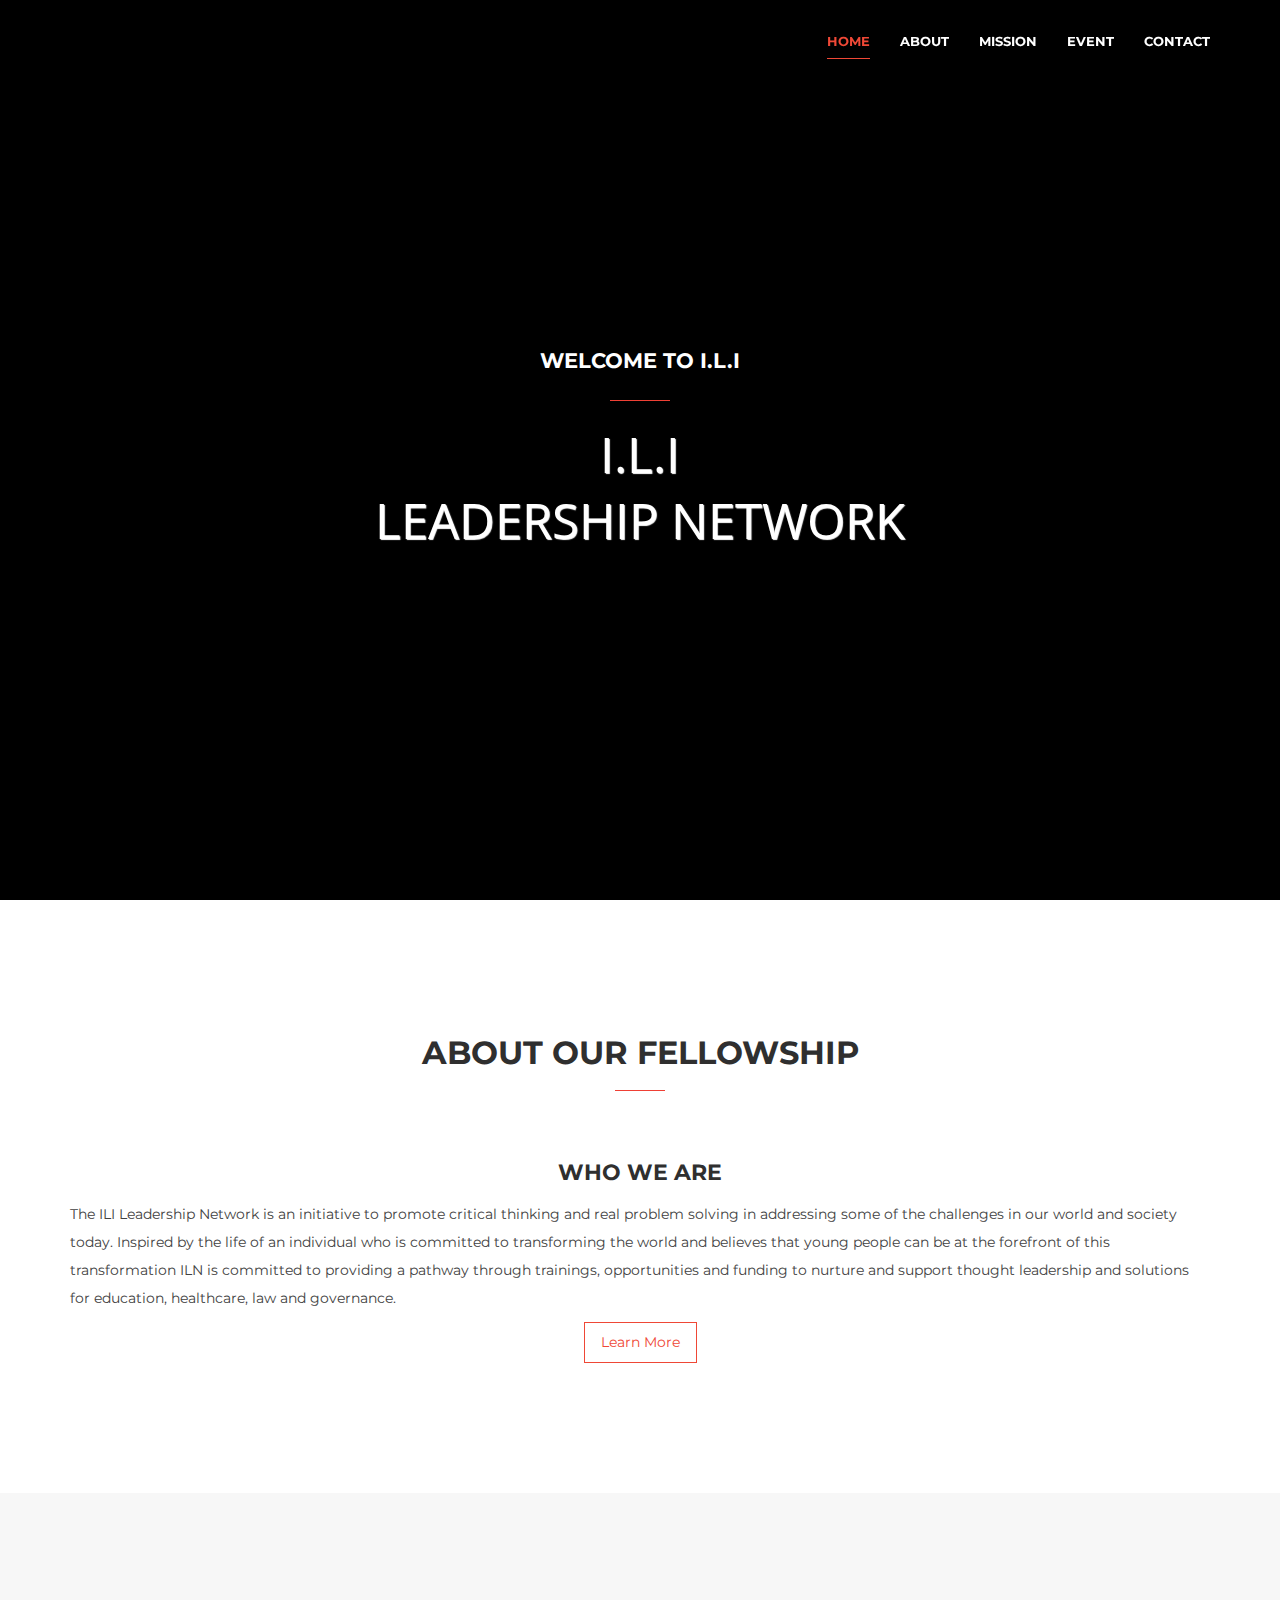
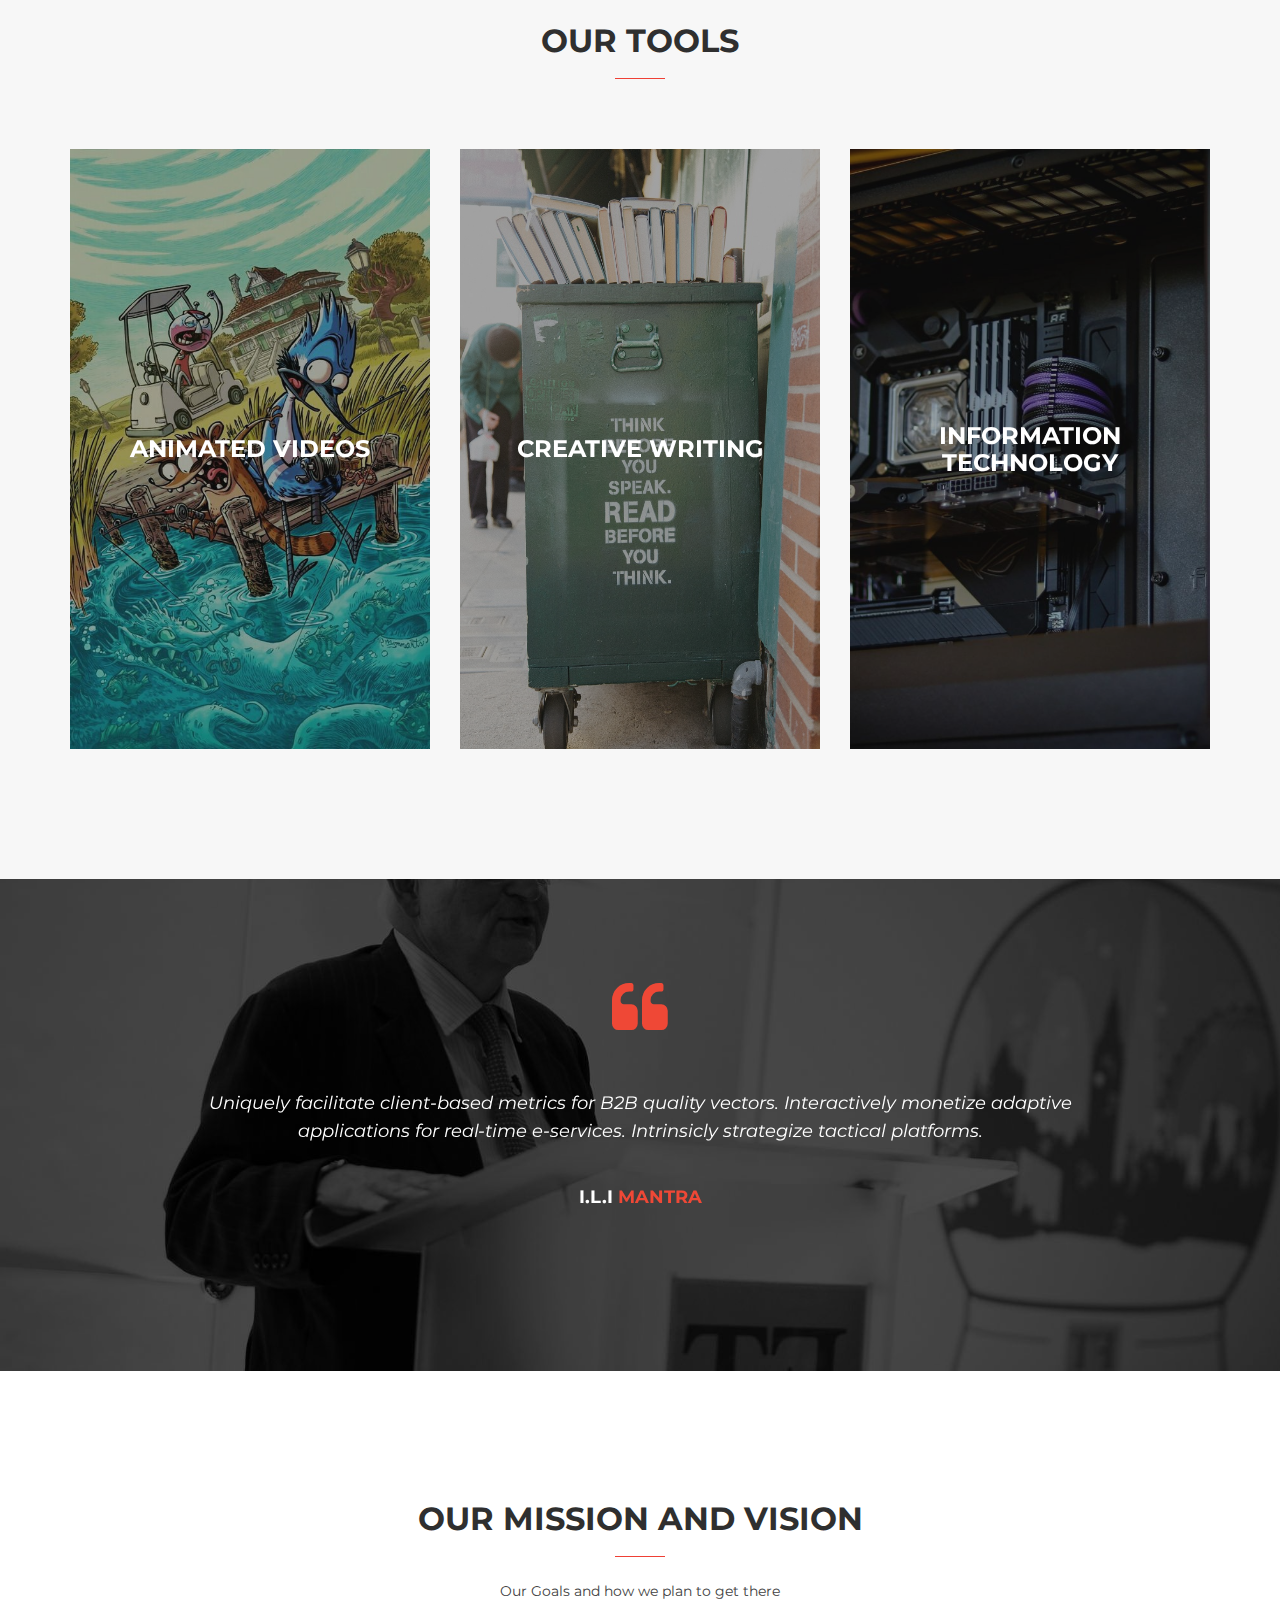
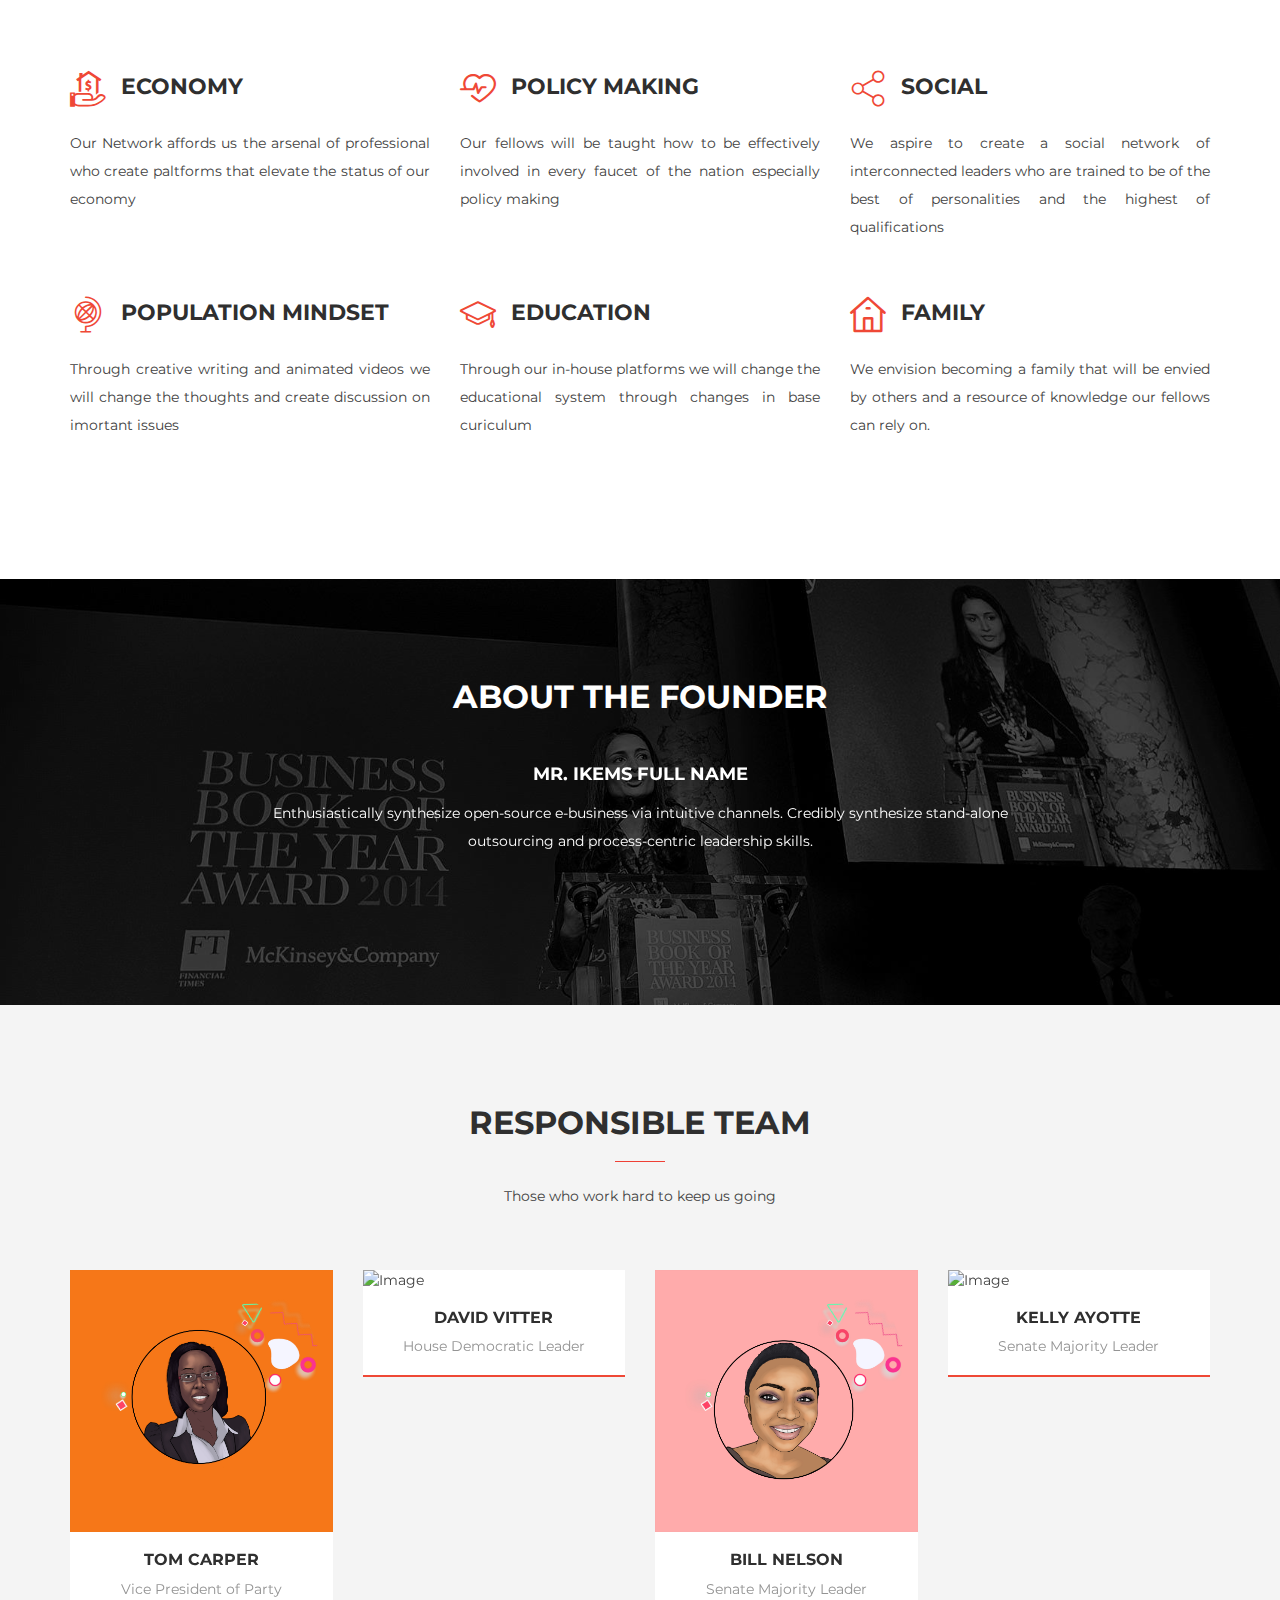
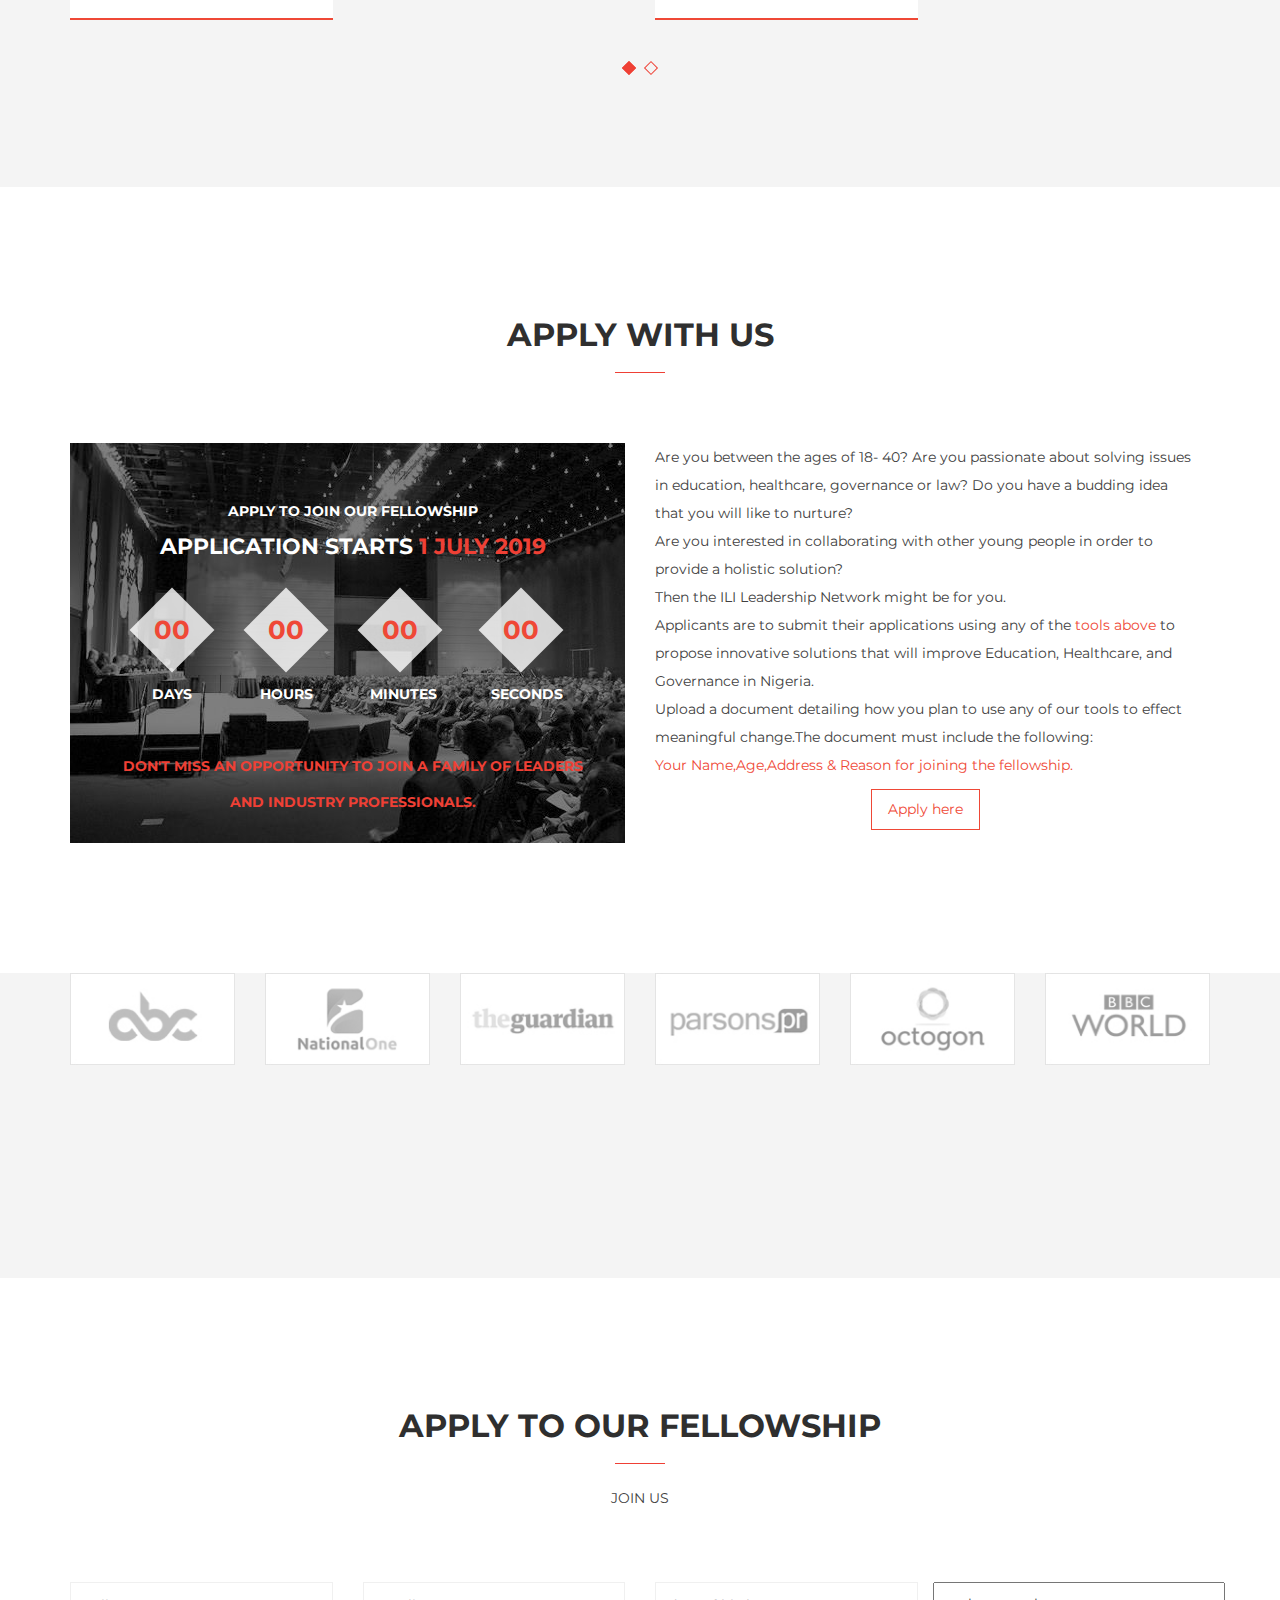
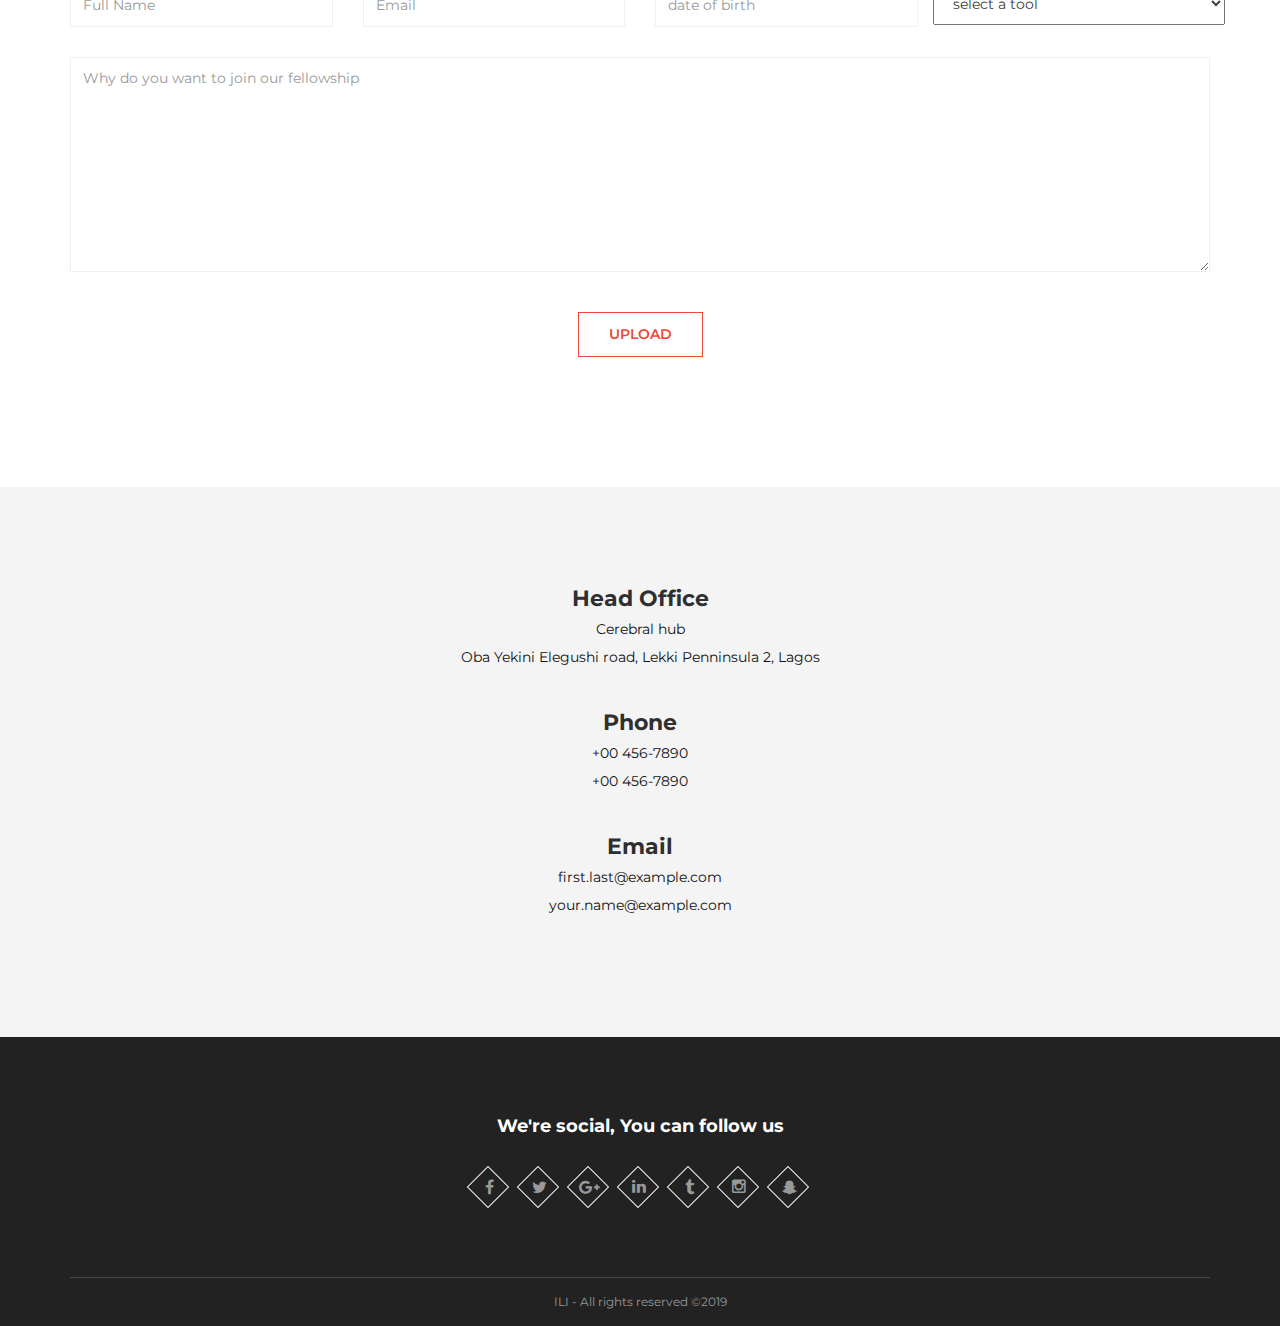
==== commit 7b36fc03: "final" ====
--- a/index.html
+++ b/index.html
@@ -12,7 +12,7 @@
 	<meta name="description" content="Nominee is a unique and professionally done html template that will be suitable for any nonprofit organization, such as charity, political campaign etc">
 	<meta name="keywords" content="biography, campaign, candidate, charity, debate, donations, democrat, donation, elections, events political, politician, republican, selections, volunteer, voters">
 	<meta name="author" content="trendytheme.net">
-	<title>ILI FELLOW</title>
+	<title>I.L.I Leadership Network</title>
 
 	<link rel="shortcut icon" href="assets/images/ico/favicon.png">
 
@@ -21,7 +21,7 @@
 	<link rel="apple-touch-icon-precomposed icon" sizes="72x72" href="assets/images/ico/apple-touch-icon-72-precomposed.png">
 	<link rel="apple-touch-icon-precomposed icon" href="assets/images/ico/apple-touch-icon-57-precomposed.png">
 
-	<link href="https://fonts.googleapis.com/css?family=Open+Sans:400italic,400,300,600,700" rel='stylesheet' type='text/css'>
+	<link href="https://fonts.googleapis.com/css?family=Montserrat:200,400&display=swap" rel="stylesheet">
 
 	<link href="assets/fonts/fontAwesome/css/font-awesome.min.css" rel="stylesheet">
 
@@ -35,6 +35,7 @@
 	<link href="assets/bootstrap/css/bootstrap.min.css" rel="stylesheet">
 
 	<link href="assets/css/style.css" rel="stylesheet">
+	<link href="assets/css/upload.css" rel="stylesheet">
 	<link href="assets/css/responsive.css" rel="stylesheet">
 
 
@@ -50,11 +51,11 @@
 
 			<div class="navbar-header">
 				<button type="button" class="navbar-toggle collapsed" data-toggle="collapse" data-target="#bs-example-navbar-collapse-1">
-<span class="sr-only">Toggle navigation</span>
-<span class="icon-bar"></span>
-<span class="icon-bar"></span>
-<span class="icon-bar"></span>
-</button>
+						<span class="sr-only">Toggle navigation</span>
+						<span class="icon-bar"></span>
+						<span class="icon-bar"></span>
+						<span class="icon-bar"></span>
+				</button>
 				<a class="navbar-brand" href="index.html"><img src="assets/" alt=""></a>
 			</div>
 
@@ -63,13 +64,12 @@
 					<li class="active"><a class="page-scroll" href="#home">Home</a></li>
 					<li><a class="page-scroll" href="#about">About</a></li>
 					<li><a class="page-scroll" href="#mission">Mission</a></li>
-<!--
+					<!--
 					<li><a class="page-scroll" href="#story">Stories</a></li>
 					<li><a class="page-scroll" href="#ability">Abilities</a></li>
 -->
-<!--					<li><a class="page-scroll" href="#reformation">Reformation</a></li>-->
+					<!--					<li><a class="page-scroll" href="#reformation">Reformation</a></li>-->
 					<li><a class="page-scroll" href="#event">Event</a></li>
-					<li><a class="page-scroll" href="#press">Blog</a></li>
 					<li><a class="page-scroll" href="#contact">Contact</a></li>
 				</ul>
 			</div>
@@ -80,7 +80,7 @@
 			<span class="intro-sub">Welcome to<span class="clored-text"><span> I.L.I</span></span>
 			</span>
 			<hr class="colored">
-			<h1>Creating Competent<br>leaders</h1>
+			<h1>I.L.I<br>Leadership Network</h1>
 		</div>
 	</section>
 
@@ -91,31 +91,50 @@
 				<hr class="colored">
 			</div>
 			<div class="row">
-				<div class="col-md-6">
+				<div class="col-md-12">
 					<div class="profile-overview">
-						<h3>Who We Are</h3>
-						<p>The ILI Fellowship, with a passion to encourage and build a community of passionate Nigerians across the country, is a platform where our Nigerian dreams can be watered and grown. We are creating opportunities for innovative solutions in Education, Healthcare, and Governance, through the use of animation, creative writing, and technology. The ILI Fellowship, with a passion to encourage and build a community of passionate Nigerians across the country, is a platform where our Nigerians dream can be watered and grown. We are creating opportunities for innovative solutions in Education, Healthcare, and Governance, through the use of animation, creative writing, and technology.</p>
-					</div>
-					<div class="lodemore">
+						<h3 class="text-center">Who We Are</h3>
+						<p>The ILI Leadership Network is an initiative to promote critical thinking and real problem solving in addressing some of the challenges in our world and society today. Inspired by the life of an individual who is committed to transforming the world and believes that young people can be at the forefront of this transformation ILN is committed to providing a pathway through trainings, opportunities and funding to nurture and support thought leadership and solutions for education, healthcare, law and governance.</p>
+					</div>
+					<div class="lodemore" style="text-align: center">
 						<a href="#" class="btn btn-primary btn-lg">Learn More</a>
 					</div>
 				</div>
+				<!--
 				<div class="col-md-6">
 					<div class="video-wrap">
 						<iframe src="https://player.vimeo.com/video/23534361?title=0&amp;byline=0&amp;portrait=0"></iframe>
 					</div>
 				</div>
-			</div>
-		</div>
-	</section>
-
-
-	<section class="spotlight-section">
+-->
+			</div>
+		</div>
+	</section>
+
+
+	<section class="spotlight-section" id="tools">
 		<div class="container">
 			<div class="row">
+				<div class="section-intro text-center">
+					<h2>OUR TOOLS</h2>
+					<hr class="colored">
+				</div>
+
 				<div class="col-sm-6 col-md-4">
 					<figure class="tt-effect">
-						<img src="assets/images/promo/promo-bg-1.jpg" alt="Image">
+						<img src="assets/images/promo/64820fd9ad5cce4b795ccf059e382f84.jpg" alt="Image">
+						<figcaption>
+							<h2>Animated Videos</h2>
+							<div class="content">
+								<p> Rapidiously integrate plug-and-play channels rather than cost effective ideas.</p>
+								<a class="btn btn-default" href="#">Learn more</a>
+							</div>
+						</figcaption>
+					</figure>
+				</div>
+				<div class="col-sm-6 col-md-4">
+					<figure class="tt-effect">
+						<img src="assets/images/promo/kyle-glenn-gcw_WWu_uBQ-unsplash.jpg" alt="Image">
 						<figcaption>
 							<h2>Creative Writing</h2>
 							<div class="content">
@@ -125,21 +144,10 @@
 						</figcaption>
 					</figure>
 				</div>
+
 				<div class="col-sm-6 col-md-4">
 					<figure class="tt-effect">
-						<img src="assets/images/promo/promo-bg-2.jpg" alt="Image">
-						<figcaption>
-							<h2>Animated Videos</h2>
-							<div class="content">
-								<p> Rapidiously integrate plug-and-play channels rather than cost effective ideas.</p>
-								<a class="btn btn-default" href="#">Learn more</a>
-							</div>
-						</figcaption>
-					</figure>
-				</div>
-				<div class="col-sm-6 col-md-4">
-					<figure class="tt-effect">
-						<img src="assets/images/promo/promo-bg-3.jpg" alt="Image">
+						<img src="assets/images/promo/if.jpg" alt="Image">
 						<figcaption>
 							<h2>Information Technology</h2>
 							<div class="content">
@@ -166,7 +174,7 @@
 									<blockquote>
 										<i class="fa fa-quote-left"></i>
 										<p>Uniquely facilitate client-based metrics for B2B quality vectors. Interactively monetize adaptive applications for real-time e-services. Intrinsicly strategize tactical platforms.</p>
-										<footer>ilis founder <cite title="Source Title">CEREBRALHUB</cite></footer>
+										<footer>I.L.I <cite title="Source Title">MANTRA</cite></footer>
 									</blockquote>
 								</div>
 							</div>
@@ -183,28 +191,28 @@
 			<div class="section-intro text-center">
 				<h2>Our mission and vision </h2>
 				<hr class="colored">
-				<p>Our Goal and how we plan to get there</p>
+				<p>Our Goals and how we plan to get there</p>
 			</div>
 			<div class="row mb-50">
 				<div class="col-sm-4">
 					<div class="mission-promo clearfix">
 						<i class="flaticon-house121"></i>
-						<h3>Economic</h3>
-						<p>Efficiently orchestrate resource sucking human capital whereas future-proof outsourcing. Credibly actualize one-to-one meta-services.</p>
+						<h3>Economy</h3>
+						<p class="para">Our Network affords us the arsenal of professional who create paltforms that elevate the status of our economy</p>
 					</div>
 				</div>
 				<div class="col-sm-4">
 					<div class="mission-promo clearfix">
 						<i class="flaticon-lifeline5"></i>
-						<h3>Medical</h3>
-						<p>Efficiently orchestrate resource sucking human capital whereas future-proof outsourcing. Credibly actualize one-to-one meta-services.</p>
+						<h3>POLICY Making</h3>
+						<p class="para">Our fellows will be taught how to be effectively involved in every faucet of the nation especially policy making</p>
 					</div>
 				</div>
 				<div class="col-sm-4">
 					<div class="mission-promo clearfix">
 						<i class="flaticon-share11"></i>
 						<h3>Social</h3>
-						<p>Efficiently orchestrate resource sucking human capital whereas future-proof outsourcing. Credibly actualize one-to-one meta-services.</p>
+						<p class="para">We aspire to create a social network of interconnected leaders who are trained to be of the best of personalities and the highest of qualifications</p>
 					</div>
 				</div>
 			</div>
@@ -212,30 +220,30 @@
 				<div class="col-sm-4">
 					<div class="mission-promo clearfix">
 						<i class="flaticon-earth206"></i>
-						<h3>foreign policy</h3>
-						<p>Efficiently orchestrate resource sucking human capital whereas future-proof outsourcing. Credibly actualize one-to-one meta-services.</p>
+						<h3>POPULATION MINDSET</h3>
+						<p class="para">Through creative writing and animated videos we will change the thoughts and create discussion on imortant issues </p>
 					</div>
 				</div>
 				<div class="col-sm-4">
 					<div class="mission-promo clearfix">
 						<i class="flaticon-graduate37"></i>
-						<h3>education</h3>
-						<p>Efficiently orchestrate resource sucking human capital whereas future-proof outsourcing. Credibly actualize one-to-one meta-services.</p>
+						<h3>Education</h3>
+						<p class="para">Through our in-house platforms we will change the educational system through changes in base curiculum</p>
 					</div>
 				</div>
 				<div class="col-sm-4">
 					<div class="mission-promo clearfix">
 						<i class="flaticon-home166"></i>
-						<h3>family</h3>
-						<p>Efficiently orchestrate resource sucking human capital whereas future-proof outsourcing. Credibly actualize one-to-one meta-services.</p>
-					</div>
-				</div>
-			</div>
-		</div>
-	</section>
-
-
-<!--
+						<h3>Family</h3>
+						<p class="para">We envision becoming a family that will be envied by others and a resource of knowledge our fellows can rely on.</p>
+					</div>
+				</div>
+			</div>
+		</div>
+	</section>
+
+
+	<!--
 	<section class="fact-section" data-stellar-background-ratio="0.5">
 		<div class="fact-overlay">
 			<div class="container">
@@ -266,7 +274,7 @@
 	</section>
 -->
 
-<!--
+	<!--
 
 	<section id="story" class="story-section">
 		<div class="container">
@@ -378,8 +386,8 @@
 						<div class="item active">
 							<div class="row">
 								<div class="col-md-8 col-md-offset-2">
-<!--									<i class="flaticon-medal47"></i>-->
-									<h3>business book of the year award <span>2014</span></h3>
+									<!--									<i class="flaticon-medal47"></i>-->
+									<h3>Mr. Ikems Full Name <span></span></h3>
 									<p>Enthusiastically synthesize open-source e-business via intuitive channels. Credibly synthesize stand-alone outsourcing and process-centric leadership skills.</p>
 								</div>
 							</div>
@@ -391,7 +399,7 @@
 	</section>
 
 
-<!--
+	<!--
 	<section id="ability" class="abilities-section">
 		<div class="container">
 			<div class="section-intro text-center">
@@ -520,7 +528,7 @@
 -->
 
 
-<!--
+	<!--
 	<section class="twitter-section">
 		<div class="container-fluid">
 			<div class="row">
@@ -572,7 +580,7 @@
 -->
 
 
-<!--
+	<!--
 	<section id="reformation" class="reformation-section">
 		<div class="container-fluid no-padding">
 			<div class="section-intro text-center">
@@ -848,7 +856,7 @@
 	</section>
 
 
-<!--
+	<!--
 	<section class="volunteer-section text-center" data-stellar-background-ratio="0.5">
 		<div class="tt-overlay">
 			<div class="container">
@@ -868,19 +876,18 @@
 	<section id="event" class="campaign-section">
 		<div class="container">
 			<div class="section-intro text-center">
-				<h2>Partner with Us</h2>
+				<h2>Apply with Us</h2>
 				<hr class="colored">
-				<p>JOIN US IN BUILDING THE PILLARS OF TOMORROW</p>
 			</div>
 			<div class="row">
-				<div class="col-sm-12 col-md-12">
+				<div class="col-sm-6 col-md-6">
 					<div class="upcoming-campaign">
 						<img src="assets/images/campaign/countdown-bg.jpg" class="img-responsive" alt="Image">
 						<div class="campaign-scoop">
-							<span class="title">THE upcoming CAMPAIGN SCOOP</span>
-							<span class="start-date">Its Beginning! <span class="colored">31 Dec 2020</span></span>
+							<span class="title">Apply to join our fellowship</span>
+							<span class="start-date">Application starts <span class="colored">1 july 2019</span></span>
 							<div class="countdown-wrapper">
-								<ul class="countdown" data-date="31 december 2020 12:00:00">
+								<ul class="countdown" data-date="1 july 2019 12:00:00">
 									<li>
 										<span class="days">00</span>
 										<p>days</p>
@@ -902,12 +909,13 @@
 							<address>
 
 </address>
-							<span class="event-duration colored">8:00 am - 5:00 pm</span>
-						</div>
-					</div>
-				</div>
-<!--
-				<div class="col-sm-12 col-md-6">
+							<span class="event-duration colored">Don't miss an opportunity to join a family of leaders and industry professionals.</span>
+						</div>
+					</div>
+				</div>
+
+				<!--
+			<div class="col-sm-12 col-md-6">
 					<div class="row">
 						<div class="col-sm-6">
 							<div class="upcoming-campaign">
@@ -956,12 +964,24 @@
 					</div>
 				</div>
 -->
-			</div>
-		</div>
-	</section>
-
-
-<!--
+
+				<div class="container">
+					<div class="col-md-6" id="ptag">
+						<div class="profile-overview">
+							<p>Are you between the ages of 18- 40? Are you passionate about solving issues in education, healthcare, governance or law? Do you have a budding idea that you will like to nurture?<br>Are you interested in collaborating with other young people in order to provide a holistic solution? <br>Then the ILI Leadership Network might be for you.<br>Applicants are to submit their applications using any of the <a href="#tools"><span id="tools">tools above</span></a> to propose innovative solutions that will improve Education, Healthcare, and Governance in Nigeria.<br>Upload a document detailing how you plan to use any of our tools to effect meaningful change.The document must include the following:<br><span id="tools">Your Name,Age,Address & Reason for joining the fellowship.</span>
+							</p>
+						</div>
+						<div class="lodemore">
+							<a href="https://www.dropbox.com/request/DlrcnT8kEIQT8pjYQPVf" class="btn btn-primary btn-lg">Apply here</a>
+						</div>
+					</div>
+				</div>
+			</div>
+		</div>
+	</section>
+
+
+	<!--
 	<section class="donation-section">
 		<div class="container-fluid">
 			<div class="row">
@@ -982,6 +1002,7 @@
 -->
 
 
+	<!--
 	<section id="press" class="press-release-section">
 		<div class="container">
 			<div class="section-intro text-center">
@@ -1068,6 +1089,7 @@
 			</div>
 		</div>
 	</section>
+-->
 
 
 	<section class="client-section">
@@ -1103,85 +1125,104 @@
 				<div class="item">
 					<a href="#"><img src="assets/images/clients/client-logo-4.jpg" class="img-responsive " alt="Image"></a>
 				</div>
-			</div>
-		</div>
-	</section>
-
-
+				<div class="item" id="code">
+					<a href="#"><img src="assets/images/clients/CODEXTEL%204.png" class="img-responsive " alt="Image"></a>
+				</div>
+			</div>
+		</div>
+	</section>
+
+
+	<!--
 	<section class="newsletter-section" data-stellar-background-ratio="0.5">
 		<div class="tt-overlay">
+
 			<div class="container">
 				<div class="section-intro text-center">
 					<h2>Get update via newsletter</h2>
 					<p>Sign up to be the first to hear about us</p>
 				</div>
-				<form class="subscribe-form mailchimp form-inline" role="form" method="post">
+				<form action="http://www.mailchimp.com/monkey-rewards/?utm_source=freemium_newsletter&utm_medium=email&utm_campaign=monkey_rewards&aid=fd41b0ba146c6b01cc8d369c4&afl=1" class="subscribe-form mailchimp form-inline" role="form" method="post">
 
 					<label for="subscribeEmail" class="error"></label>
 					<div class="form-group">
 						<label class="sr-only" for="subscribeEmail">Subscribe</label>
 						<input type="email" class="form-control" id="subscribeEmail" name="EMAIL" placeholder="Enter you email here">
 					</div>
-					<button type="submit" class="btn btn-primary btn-lg">Subscribe</button>
+					<a href=""><button  type="submit" class="btn btn-primary btn-lg">Subscribe</button></a>
 
 					<p class="subscription-success"></p>
 				</form>
 			</div>
 		</div>
 	</section>
-
-
-	<section id="contact" class="contact-section">
+-->
+	
+
+	<section id="apply" class="contact-section">
 		<div class="container">
 			<div class="section-intro text-center">
-				<h2>Get in touch</h2>
+				<h2>APPLY TO OUR FELLOWSHIP</h2>
 				<hr class="colored">
-				<p>We can't wait to hear from you</p>
+				<p>JOIN US</p>
 			</div>
 			<form class="text-center" name="contact-form" id="contactForm" action="http://trendytheme.net/demo/nominee/site/sendemail.php" method="POST">
 				<div class="row">
-					<div class="col-sm-4">
+					<div class="col-sm-3">
 						<div class="form-group">
 							<label class="sr-only" for="name">Name</label>
-							<input type="text" name="name" class="form-control" id="name" placeholder="Name">
-						</div>
-					</div>
-					<div class="col-sm-4">
+							<input type="text" name="name" class="form-control" id="name" placeholder="Full Name">
+						</div>
+					</div>
+					<div class="col-sm-3">
 						<div class="form-group">
 							<label class="sr-only" for="email">Email</label>
 							<input type="email" name="email" class="form-control" id="email" placeholder="Email">
 						</div>
 					</div>
-					<div class="col-sm-4">
+
+					<div class="col-md-3">
 						<div class="form-group">
-							<label class="sr-only" for="subject">Subject</label>
-							<input type="text" name="subject" class="form-control" id="subject" placeholder="Subject">
-						</div>
-					</div>
+
+							<input class="form-control" name="birthdate" id="birthdate" data-validate="required" data-mask="date" placeholder="date of birth" />
+						</div>
+					</div>
+
+					<div class="form-group">
+						<div>
+							<select class="col-sm-3" id="select">
+										<option>select a tool</option>
+										<option>Animated videos</option>
+										<option>Creative Writing</option>
+										<option>Information Technology</option>
+									</select>
+						</div>
+					</div>
+
+
 				</div>
 				<div class="form-group">
 					<label class="sr-only" for="message">Message</label>
-					<textarea name="message" class="form-control" id="message" placeholder="Leave me a message"></textarea>
-				</div>
-				<button type="submit" name="submit" class="btn btn-primary btn-lg">send message</button>
+					<textarea name="message" class="form-control" id="message" placeholder="Why do you want to join our fellowship"></textarea>
+				</div>
+				<a class="page-scroll" href="https://www.dropbox.com/request/DlrcnT8kEIQT8pjYQPVf"><button type="submit" name="submit" class="btn btn-primary btn-lg">Upload</button></a>
+
 			</form>
 		</div>
 	</section>
+
 
 
 	<section class="location-section">
 		<div class="container-fluid">
 			<div class="row">
-				<div class="col-md-6 no-padding">
-					<div id="myMap"></div>
-				</div>
-				<div class="col-md-6 no-padding">
+				<div class="col-md-12 no-padding" id="contact">
 					<div class="location-info">
 						<address>
 <div class="address">
 <strong>Head Office</strong><br>
-795 Folsom Ave, Suite 600<br>
-San Francisco, CA 94107<br>
+Cerebral hub<br>
+Oba Yekini Elegushi road, Lekki Penninsula 2, Lagos<br>
 </div>
 <div class="phone">
 <strong>Phone</strong><br>
@@ -1203,7 +1244,7 @@
 
 	<footer class="footer-section text-center">
 		<div class="container">
-			<h3>I'm social, You can follow me</h3>
+			<h3>We're social, You can follow us</h3>
 			<div class="social-links">
 				<ul class="list-inline">
 					<li><a href="#"><i class="fa fa-facebook"></i></a></li>
@@ -1242,6 +1283,7 @@
 	<script src="assets/owl.carousel/owl.carousel.min.js"></script>
 	<script src="https://maps.googleapis.com/maps/api/js"></script>
 	<script src="assets/js/scriptsf195.js?v=2.1"></script>
+	<script type="text/javascript" src="//downloads.mailchimp.com/js/signup-forms/popup/unique-methods/embed.js" data-dojo-config="usePlainJson: true, isDebug: false"></script>
 </body>
 
 <!-- Mirrored from trendytheme.net/demo/nominee/site/index-parallax.html by HTTrack Website Copier/3.x [XR&CO'2014], Mon, 24 Jun 2019 09:50:26 GMT -->
--- a/assets/css/style.css
+++ b/assets/css/style.css
@@ -1 +1,2392 @@
-body{font-family:open sans,sans-serif;font-size:14px;line-height:28px;font-weight:400;color:#414141;background-color:#fff;overflow-x:hidden;-webkit-text-size-adjust:100%;-webkit-overflow-scrolling:touch;-webkit-font-smoothing:antialiased!important}html,body{width:100%;height:100%}a{color:#ef4836}a,a>*{outline:none;cursor:pointer;text-decoration:none}a:focus{color:#ef4836}a:hover{color:#c03a2b}a:focus,a:hover{outline:none;text-decoration:none}.navbar a,.form-control{-webkit-transition:all .4s ease-in-out 0s;-moz-transition:all .4s ease-in-out 0s;-ms-transition:all .4s ease-in-out 0s;-o-transition:all .4s ease-in-out 0s;transition:all .4s ease-in-out 0s}a,.btn{-webkit-transition:all .4s ease-in-out;-moz-transition:all .4s ease-in-out;-ms-transition:all .4s ease-in-out;-o-transition:all .4s ease-in-out;transition:all .4s ease-in-out}.btn,.form-control,.form-control:hover,.form-control:focus,.navbar-custom .dropdown-menu{-webkit-box-shadow:none;box-shadow:none}button:focus{outline:none!important}h1,h2,h3,h4,h5,h6{color:#2f2f2f;font-weight:700;text-transform:uppercase;margin:0 0 15px}h1{font-size:36px}h2{font-size:32px}h3{font-size:22px}h4{font-size:18px}h5{font-size:16px}h6{font-size:14px}.mb-50{margin-bottom:50px}.no-padding{padding:0}.tt-overlay{background-color:rgba(0,0,0,.5)}.colored{color:#ef4035}.section-intro{margin-bottom:70px}.section-intro p{margin-bottom:0}.section-intro hr{border-top:1px solid #fff;max-width:50px;position:relative}hr.colored{border-color:#ef4035}hr::after{content:"";height:8px;width:8px;background-color:#ef4035;-webkit-transform:rotate(45deg);transform:rotate(45deg);position:absolute;top:-4px;left:50%;margin-left:-4px}.btn{padding:6px 15px;border-radius:0}.btn-primary{color:#ef4836;background-color:transparent;border-color:#ef4836}.btn-primary.active,.btn-primary.focus,.btn-primary:active,.btn-primary:focus,.btn-primary:hover,.open>.dropdown-toggle.btn-primary{background-color:#ef4836;border-color:transparent}.btn-default{color:#fff;background-color:transparent;border-color:#fff}.btn-default.active,.btn-default.focus,.btn-default:active,.btn-default:focus,.btn-default:hover,.open>.dropdown-toggle.btn-default{color:#ef4836;background-color:#fff;border-color:transparent}.btn-group-lg>.btn,.btn-lg{padding:10px 16px;font-size:14px}.form-group{margin-bottom:30px}.form-control{height:45px;background-color:transparent;border:1px solid #f0f0f0;border-radius:0}.form-control:focus{border-color:#ef4836;background-color:#fafafa}.alert{padding:8px 15px;border-radius:0}@media(min-width:768px){.navbar-default{background-color:transparent;padding:20px 0;-webkit-transition:all .4s ease-in-out;-moz-transition:all .4s ease-in-out;-ms-transition:all .4s ease-in-out;transition:all .4s ease-in-out}.sticky.navbar-default{background-color:#2f2f2f;padding:10px 0}.navbar-nav{margin-top:4px}.sticky.navbar .nav>li{padding:0 13px}.navbar-nav>li>.dropdown-menu{margin-top:23px}.sticky .navbar-nav>li>.dropdown-menu{margin-top:13px}.navbar-right .dropdown-menu{right:auto;left:15px}.sticky .navbar-right .dropdown-menu{left:13px}}.navbar-brand{padding:0 15px;height:auto}.navbar .nav>li{padding:0 15px;-webkit-transition:padding .4s ease-in-out;-moz-transition:padding .4s ease-in-out;transition:padding .4s ease-in-out}.navbar .nav>li>a{padding:5px 0}.navbar-default{margin-bottom:0;border-color:transparent}.navbar-default .navbar-nav>li>a{color:#fff;font-size:13px;line-height:24px;font-weight:700;text-transform:uppercase;border-bottom:1px solid transparent}.navbar-default .navbar-nav>li>a:focus,.navbar-default .navbar-nav>li>a:hover{color:#ef4836}.navbar-default .navbar-nav>.active>a,.navbar-default .navbar-nav>.active>a:focus,.navbar-default .navbar-nav>.active>a:hover{color:#ef4836;background-color:transparent;border-bottom:1px solid #ef4836}.navbar-default .navbar-nav>.open>a,.navbar-default .navbar-nav>.open>a:focus,.navbar-default .navbar-nav>.open>a:hover{color:#ef4836;background-color:transparent;border-bottom:1px solid #ef4836}.navbar-nav>li>.dropdown-menu{border-radius:0;padding:0}.dropdown-menu>li{border-bottom:1px solid #ef4836}.dropdown-menu>li:last-child{border-bottom:0}.dropdown-menu>li>a{padding:7px 20px;font-size:12px;font-weight:700;line-height:24px;text-transform:uppercase;color:#2f2f2f}.dropdown-menu>.active>a,.dropdown-menu>.active>a:focus,.dropdown-menu>.active>a:hover{background-color:#ef4836}.dropdown-menu>li>a:focus,.dropdown-menu>li>a:hover{color:#fff;background-color:#ef4836}@media(max-width:767px){.navbar-default{background-color:#2f2f2f}.navbar-brand{padding:4px 15px}}.navbar-toggle{border-radius:0}.navbar-default .navbar-toggle:hover{border-color:#fff}.navbar-default .navbar-toggle .icon-bar{background-color:#ccc;-webkit-transition:all .3s ease-in-out;-moz-transition:all .3s ease-in-out;-ms-transition:all .3s ease-in-out;transition:all .3s ease-in-out}.navbar-default .navbar-toggle:hover .icon-bar{background-color:#fff}.navbar-default .navbar-toggle:focus,.navbar-default .navbar-toggle:hover{background-color:transparent}.fullscreen-banner{height:100vh;width:100%}.home-section{background:url(../images/slider/slide-1.jpg) no-repeat center center #0a0a0a;background-size:cover;position:relative}.home-section::before{content:"";background-color:rgba(0,0,0,.6);position:absolute;left:0;top:0;width:100%;height:100%}.intro{position:absolute;width:100%;top:50%;left:0;text-align:center;-webkit-transform:translate(0%,-50%);-moz-transform:translate(0%,-50%);-ms-transform:translate(0%,-50%);-o-transform:translate(0%,-50%);transform:translate(0%,-50%);padding:0 15px}.intro-sub{display:block;font-size:1.5em;color:#fff;font-weight:700;text-transform:uppercase;margin-bottom:25px}.intro-sub .clored-text{color:#ef4836}.intro-sub .clored-text span{color:#fff}.intro hr{max-width:60px;position:relative}.intro h1{font-size:3.5em;text-transform:uppercase;color:#fff;margin:0}.parallax-banner{position:relative;background:url(../images/slider/slide-3.jpg) center center no-repeat #000;background-size:cover}.textrotator-banner{background:url(../images/slider/slide-5.jpg) no-repeat center center #0a0a0a;background-size:cover;position:relative}.yt-banner{background:url(../images/slider/slide-6.jpg) no-repeat center center #0a0a0a;background-size:cover;position:relative}.slides-container li{position:relative}.slider-overlay{background-color:rgba(0,0,0,.5);position:absolute;left:0;top:0;bottom:0;right:0}.intro .tt-title{display:block;font-size:3.5em;line-height:40px;font-weight:700;text-transform:uppercase;color:#fff;margin-bottom:20px}.delay-1{-webkit-animation-delay:300ms;-moz-animation-delay:300ms;animation-delay:300ms}.delay-2{-webkit-animation-delay:600ms;-moz-animation-delay:600ms;animation-delay:600ms}.delay-3{-webkit-animation-delay:1200ms;-moz-animation-delay:1200ms;animation-delay:1200ms}.delay-4{-webkit-animation-delay:1500ms;-moz-animation-delay:1500ms;animation-delay:1500ms}#slides .slides-pagination{bottom:10px}#slides .slides-pagination a{border:1px solid #fff;border-radius:0;margin:4px;-webkit-transform:rotate(45deg);-moz-transform:rotate(45deg);-ms-transform:rotate(45deg);-o-transform:rotate(45deg);transform:rotate(45deg)}#slides .slides-pagination a.current{background-color:#ef4836;border:1px solid #ef4836}video,object{min-width:100%;min-height:100%}.video-section-wrapper{top:0%;left:0%;max-height:700px;width:100%;overflow:hidden;position:relative}@media(min-width:1920px){.video-section-wrapper{max-height:1020px}}@media(max-width:767px){.video-section-wrapper{max-height:400px}}.video-section-wrapper::before{content:"";background-color:rgba(0,0,0,.2);position:absolute;left:0;top:0;width:100%;height:100%}.about-section{padding-top:135px;padding-bottom:130px}.profile-overview{}@media(max-width:991px){.profile-overview{margin-bottom:50px}}.profile-overview h3,.profile-overview p{margin-bottom:30px}.profile-overview .social-links{margin-top:40px}.profile-overview .social-links .list-inline>li{padding-right:8px;padding-left:8px}.profile-overview .social-links li a{display:block;width:35px;height:35px;font-size:18px;line-height:33px;text-align:center;border:1px solid #f0f0f0;color:#999;-webkit-transform:rotate(45deg);-moz-transform:rotate(45deg);-ms-transform:rotate(45deg);-o-transform:rotate(45deg);transform:rotate(45deg)}.profile-overview .social-links li a i{-webkit-transform:rotate(-45deg);-moz-transform:rotate(-45deg);-ms-transform:rotate(-45deg);-o-transform:rotate(-45deg);transform:rotate(-45deg)}.profile-overview .social-links li a:hover{background-color:#ef4836;color:#fff;border:1px solid transparent}.video-wrap iframe{border:0;width:100%;height:310px}@media only screen and (max-width:479px){.video-wrap iframe{height:160px}}.spotlight-section{padding:130px 0;background-color:#f7f7f7}.tt-effect{position:relative;overflow:hidden;text-align:center}@media(max-width:991px){.spotlight-section .tt-effect{margin-bottom:30px}}.tt-effect::before{content:"";background-color:rgba(24,24,24,.4);width:100%;height:100%;position:absolute;top:0;left:0}.tt-effect img{width:100%}.tt-effect figcaption{color:#fff;-webkit-backface-visibility:hidden;backface-visibility:hidden}.tt-effect figcaption::before{position:absolute;top:0;left:0;width:100%;height:100%;background-color:rgba(239,72,54,.8);content:'';opacity:0;-webkit-transform:translate3d(0,50%,0);-moz-transform:translate3d(0,50%,0);-ms-transform:translate3d(0,50%,0);transform:translate3d(0,50%,0)}.tt-effect h2{position:absolute;top:50%;left:0;width:100%;color:#fff;font-size:24px;-webkit-transition:-webkit-transform .35s,color .35s;-ms-transition:-webkit-transform .35s,color .35s;transition:transform .35s,color .35s;-webkit-transform:translate3d(0,-50%,0);-ms-transform:translate3d(0,-50%,0);transform:translate3d(0,-50%,0)}.tt-effect:hover h2{-webkit-transform:translate3d(0,-50%,0) translate3d(0,-60px,0);-ms-transform:translate3d(0,-50%,0) translate2d(0,-60px,0);transform:translate3d(0,-50%,0) translate3d(0,-60px,0)}.ie9 .tt-effect h2{top:30%}.tt-effect figcaption .content{position:absolute;bottom:0;left:0;padding:20px 20px 40px;width:100%;opacity:0;-webkit-transform:translate3d(0,10px,0);-ms-transform:translate3d(0,10px,0);transform:translate3d(0,10px,0)}.tt-effect figcaption::before,.tt-effect figcaption .content{-webkit-transition:opacity .35s,-webkit-transform .35s;-ms-transition:opacity .35s,-webkit-transform .35s;transition:opacity .35s,transform .35s}.tt-effect:hover figcaption::before,.tt-effect:hover .content{opacity:1;-webkit-transform:translate3d(0,0,0);-ms-transform:translate3d(0,0,0);transform:translate3d(0,0,0)}.tt-effect figcaption .content p{margin-bottom:20px}.tt-effect figcaption .content .btn{text-transform:capitalize}@media only screen and (max-width:479px){.tt-effect h2{top:55%}.tt-effect figcaption .content{padding:20px 20px 30px}.tt-effect figcaption .content p{font-size:11px;line-height:20px}}.testimonial-section{background:url(../images/parallax-bg/testimonial-bg.jpg) center center no-repeat #000;background-size:cover}.testimonial-overlay{background-color:rgba(0,0,0,.7);padding:100px 0}.testimonial-section blockquote i{color:#ef4836}#testimonialCarousel{text-align:center}#testimonialCarousel blockquote{padding:0;margin:0;font-size:18px;font-weight:400;color:#fff;font-style:italic;border-left:0}#testimonialCarousel blockquote i{display:block;font-size:60px;margin-bottom:50px}#testimonialCarousel blockquote footer{font-size:18px;font-weight:700;text-transform:uppercase;color:#fff;font-style:normal;margin-top:40px;margin-bottom:60px}#testimonialCarousel blockquote footer cite{color:#ef4836;font-style:normal}#testimonialCarousel blockquote .small:before,#testimonialCarousel blockquote footer:before,#testimonialCarousel blockquote small:before{content:''}@media screen and (min-width:768px){#testimonialCarousel .carousel-indicators{bottom:-20px}}#testimonialCarousel .carousel-indicators li{margin:0;margin-right:5px;border-radius:0;-webkit-transform:rotate(45deg);-moz-transform:rotate(45deg);-ms-transform:rotate(45deg);-o-transform:rotate(45deg);transform:rotate(45deg)}#testimonialCarousel .carousel-indicators .active{width:10px;height:10px;margin-right:5px;background-color:#ef4836;border:1px solid #ef4836}.mission-section{padding:130px 0}.mission-promo{}@media only screen and (max-width:767px){.mission-promo{margin-bottom:30px}}.mission-promo i{float:left;margin-right:15px}.mission-promo i::before{color:#ef4836;font-size:36px}.mission-promo h3{margin-bottom:30px}.fact-section{background:url(../images/parallax-bg/counter-bg.jpg) center center no-repeat #000;background-size:cover}.fact-overlay{background-color:rgba(0,0,0,.7);padding:100px 0}.counter-wrapper{}@media only screen and (max-width:767px){.counter-wrapper{margin-bottom:50px}}.counter-wrapper i{position:relative}.counter-wrapper i::before{display:inline-block;color:#fff;width:60px;height:60px;font-size:36px;line-height:58px;margin:0 auto}.counter-wrapper i::after{content:"";position:absolute;top:-26px;left:0;border:1px solid #fff;width:60px;height:60px;-webkit-transform:rotate(45deg);-moz-transform:rotate(45deg);-ms-transform:rotate(45deg);-o-transform:rotate(45deg);transform:rotate(45deg)}.counter-wrapper .timer{display:block;font-size:48px;line-height:50px;font-weight:700;color:#ef4836;margin-top:45px;margin-bottom:20px}.counter-wrapper .description{display:block;font-size:18px;font-weight:700;color:#fff;text-transform:uppercase}.story-section{padding:100px 0}.timeline{position:relative;padding:0;list-style:none}.timeline>li{position:relative;min-height:50px}.timeline>li:before,.timeline>li:after{content:" ";display:table}.timeline>li:after{clear:both}.timeline>li .timeline-panel{float:left;position:relative;width:100%}.timeline-content{padding:5px 20px 0}.timeline>li .timeline-panel:before{right:auto;left:-15px;border-right-width:15px;border-left-width:0}.timeline>li .timeline-panel:after{right:auto;left:-14px;border-right-width:14px;border-left-width:0}.timeline>li .posted-date{position:relative;text-align:center;background-color:#fff;left:20px}.timeline>li .posted-date .month{font-size:24px;line-height:83px;font-weight:700;display:block;color:#2c3e50;top:0;float:left}.timeline>li.timeline-inverted>.timeline-panel{float:right;text-align:left}.timeline>li.timeline-inverted>.timeline-panel:before{right:auto;left:-15px;border-right-width:15px;border-left-width:0}.timeline>li.timeline-inverted>.timeline-panel:after{right:auto;left:-14px;border-right-width:14px;border-left-width:0}.timeline>li:last-child{margin-bottom:0}.timeline-heading h3{font-size:20px;line-height:28px;margin-bottom:5px}.timeline-heading h3 a{color:#2f2f2f}.timeline-heading h3 a:hover{color:#ef4836}.timeline-heading span{display:block;font-weight:700;margin-bottom:20px}.timeline-body p{margin-bottom:0}.timeline-body .readmore{font-size:10px;color:#525252;text-transform:uppercase}.timeline-body .readmore:hover{color:#ef4836}@media(min-width:992px){.timeline:before{left:50%}.timeline>li{min-height:110px;margin-bottom:-15px}.timeline>li .posted-date{position:absolute;text-align:center;background-color:#fff}.timeline>li .timeline-panel{float:left;width:42%;text-align:right}.timeline>li .posted-date{top:0;left:50%;width:85px;height:85px;border:1px solid #f0f0f0;margin-left:-42px;cursor:pointer;-webkit-transform:rotate(45deg);-moz-transform:rotate(45deg);-ms-transform:rotate(45deg);-o-transform:rotate(45deg);transform:rotate(45deg);-webkit-transition:all .5s;-moz-transition:all .5s;-o-transition:all .5s;transition:all .5s}.timeline>li .posted-date .month{-webkit-font-smoothing:antialiased;-webkit-transform:rotate(-45deg);-moz-transform:rotate(-45deg);-ms-transform:rotate(-45deg);-o-transform:rotate(-45deg);transform:rotate(-45deg);-webkit-transition:all .5s;-moz-transition:all .5s;-o-transition:all .5s;transition:all .5s}.timeline>li .posted-date .month{float:none}.timeline>li:hover .posted-date{line-height:85px;z-index:1000;background-color:#ef4836;border-color:#ef4836;-webkit-transform:scale(1.4) rotate(45deg);-moz-transform:scale(1.4) rotate(45deg);-ms-transform:scale(1.4) rotate(45deg);-o-transform:scale(1.4) rotate(45deg);transform:scale(1.4) rotate(45deg)}.timeline>li:hover .posted-date .month{color:#fff}.timeline-heading{position:relative;top:24px;-webkit-transition:all .5s;-moz-transition:all .5s;-o-transition:all .5s;transition:all .5s}.timeline>li:hover .timeline-heading{top:-20px}.timeline-body{position:relative;top:10px;-webkit-transition:all .5s;-moz-transition:all .5s;-o-transition:all .5s;transition:all .5s;visibility:hidden;opacity:0}.timeline>li:hover .timeline-body{top:-20px;visibility:visible;opacity:1}}@media(max-width:991px){.timeline{padding-left:20px}.timeline::before{content:"";height:100%;width:1px;background:#eee;position:absolute;left:5px;top:10px}.timeline>li:before{width:10px;height:10px;background-color:#eee;border-radius:100%;top:37px;position:absolute;left:-19px}}.achievement-section{background:url(../images/parallax-bg/achievement-bg.jpg) center center no-repeat #000;background-size:cover}.achievement-overlay{background-color:rgba(0,0,0,.7);padding:100px 0}.achievement-section h2{color:#fff;margin-bottom:50px}#achievementCarousel{}#achievementCarousel .item i::before{display:block;font-size:60px;line-height:60px;color:#ef4836;margin-bottom:4